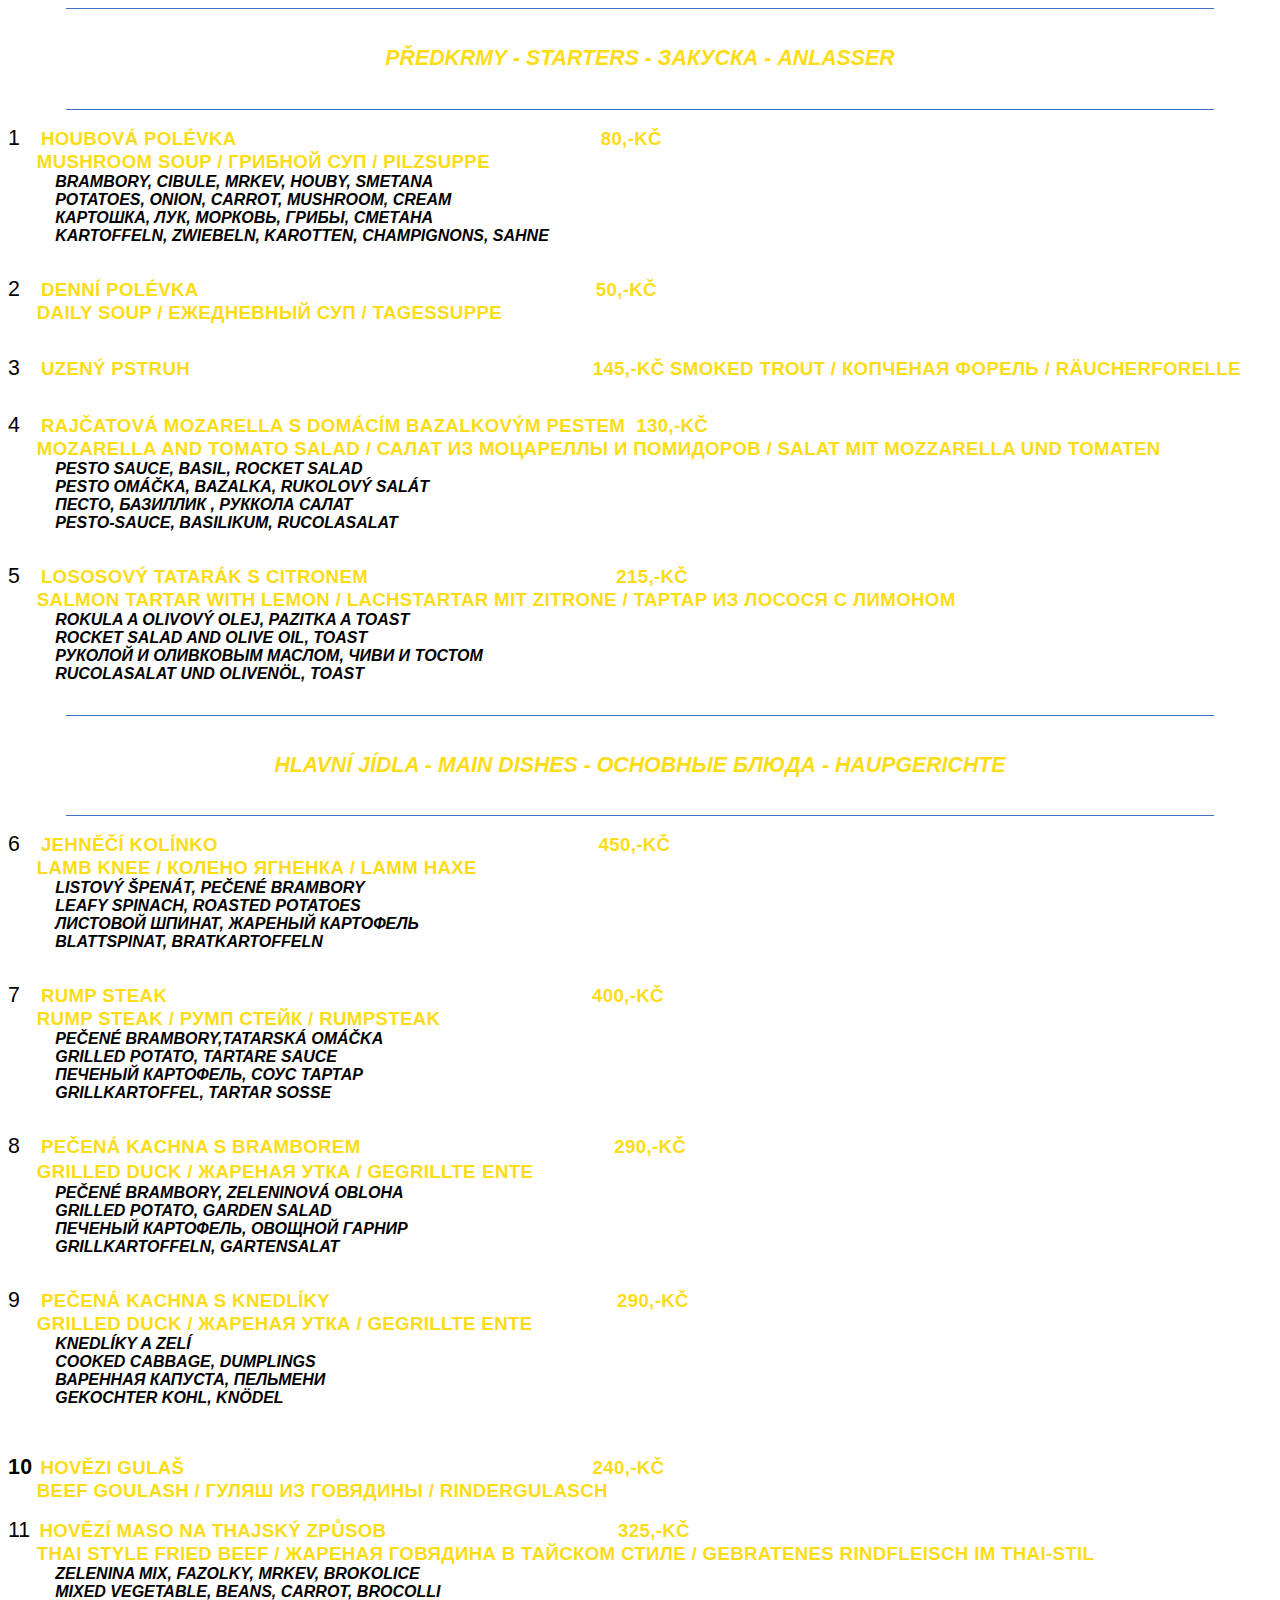
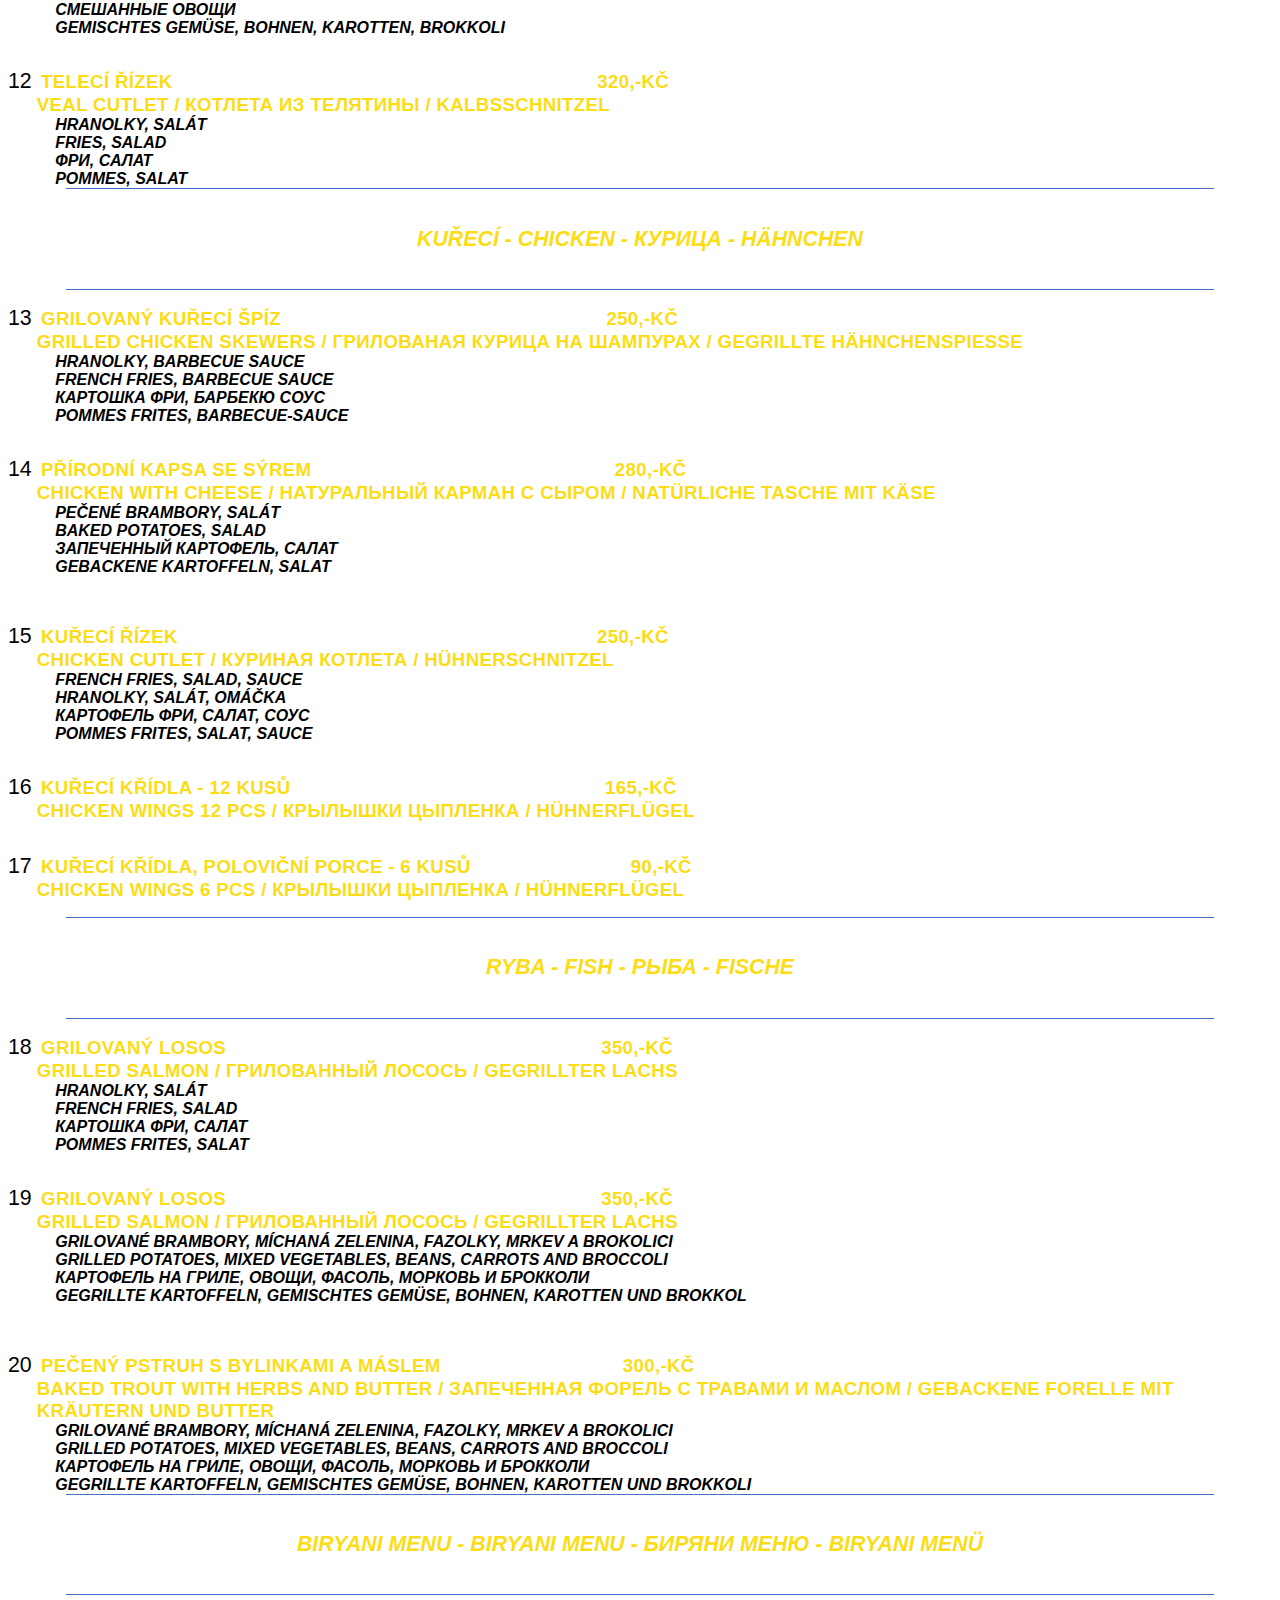
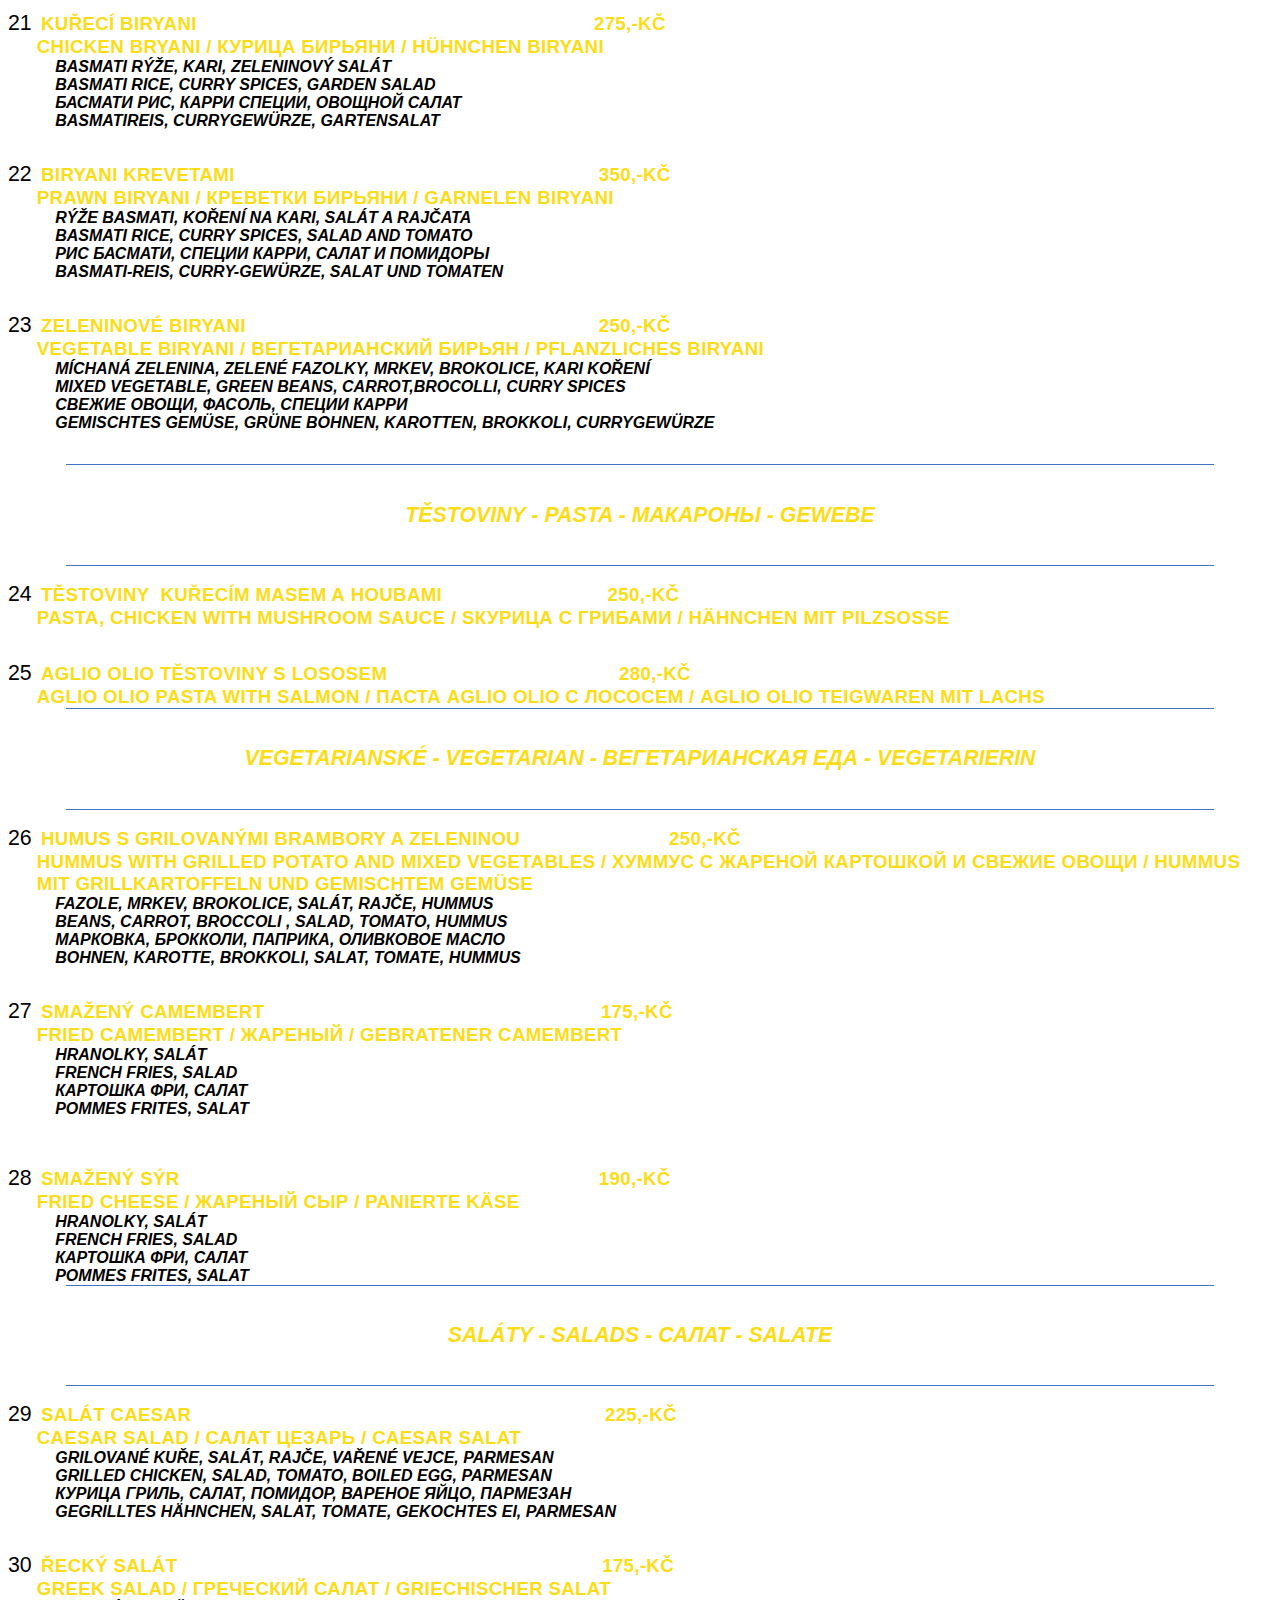
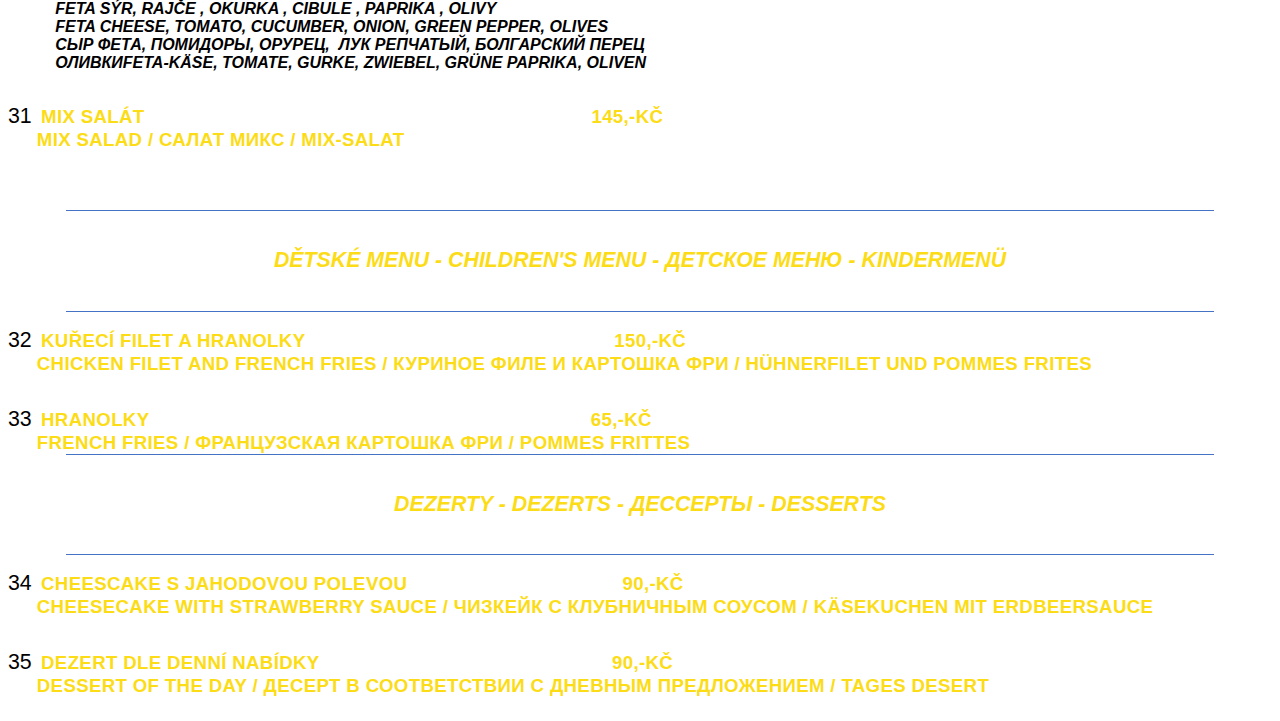
==== menu.htm @ 196ef887 "first version with template" ====
<html>

<head>
<meta http-equiv=Content-Type content="text/html; charset=windows-1250">
<meta name=Generator content="Microsoft Word 15 (filtered)">
<style>
<!--
 /* Font Definitions */
 @font-face
	{font-family:"Cambria Math";
	panose-1:2 4 5 3 5 4 6 3 2 4;}
@font-face
	{font-family:Calibri;
	panose-1:2 15 5 2 2 2 4 3 2 4;}
@font-face
	{font-family:"Calibri Light";
	panose-1:2 15 3 2 2 2 4 3 2 4;}
 /* Style Definitions */
 p.MsoNormal, li.MsoNormal, div.MsoNormal
	{margin-top:0cm;
	margin-right:0cm;
	margin-bottom:8.0pt;
	margin-left:0cm;
	text-autospace:ideograph-other;
	font-size:11.0pt;
	font-family:"Calibri",sans-serif;}
h1
	{margin-top:12.0pt;
	margin-right:0cm;
	margin-bottom:0cm;
	margin-left:21.6pt;
	text-indent:-21.6pt;
	page-break-after:avoid;
	text-autospace:ideograph-other;
	font-size:16.0pt;
	font-family:"Calibri Light",sans-serif;
	color:#2F5496;
	font-weight:normal;}
h2
	{margin-top:2.0pt;
	margin-right:0cm;
	margin-bottom:0cm;
	margin-left:28.8pt;
	text-indent:-28.8pt;
	page-break-after:avoid;
	text-autospace:ideograph-other;
	font-size:13.0pt;
	font-family:"Calibri Light",sans-serif;
	color:#2F5496;
	font-weight:normal;}
h3
	{margin-top:2.0pt;
	margin-right:0cm;
	margin-bottom:0cm;
	margin-left:36.0pt;
	text-indent:-36.0pt;
	page-break-after:avoid;
	text-autospace:ideograph-other;
	font-size:12.0pt;
	font-family:"Calibri Light",sans-serif;
	color:#1F3763;
	font-weight:normal;}
h4
	{margin-top:2.0pt;
	margin-right:0cm;
	margin-bottom:0cm;
	margin-left:43.2pt;
	text-indent:-43.2pt;
	page-break-after:avoid;
	text-autospace:ideograph-other;
	font-size:11.0pt;
	font-family:"Calibri Light",sans-serif;
	color:#2F5496;
	font-weight:normal;
	font-style:italic;}
h5
	{margin-top:2.0pt;
	margin-right:0cm;
	margin-bottom:0cm;
	margin-left:50.4pt;
	text-indent:-50.4pt;
	page-break-after:avoid;
	text-autospace:ideograph-other;
	font-size:11.0pt;
	font-family:"Calibri Light",sans-serif;
	color:#2F5496;
	font-weight:normal;}
h6
	{margin-top:2.0pt;
	margin-right:0cm;
	margin-bottom:0cm;
	margin-left:57.6pt;
	text-indent:-57.6pt;
	page-break-after:avoid;
	text-autospace:ideograph-other;
	font-size:11.0pt;
	font-family:"Calibri Light",sans-serif;
	color:#1F3763;
	font-weight:normal;}
p.MsoHeading7, li.MsoHeading7, div.MsoHeading7
	{margin-top:2.0pt;
	margin-right:0cm;
	margin-bottom:0cm;
	margin-left:64.8pt;
	text-indent:-64.8pt;
	page-break-after:avoid;
	text-autospace:ideograph-other;
	font-size:11.0pt;
	font-family:"Calibri Light",sans-serif;
	color:#1F3763;
	font-style:italic;}
p.MsoHeading8, li.MsoHeading8, div.MsoHeading8
	{margin-top:2.0pt;
	margin-right:0cm;
	margin-bottom:0cm;
	margin-left:72.0pt;
	text-indent:-72.0pt;
	page-break-after:avoid;
	text-autospace:ideograph-other;
	font-size:10.5pt;
	font-family:"Calibri Light",sans-serif;
	color:#272727;}
p.MsoHeading9, li.MsoHeading9, div.MsoHeading9
	{margin-top:2.0pt;
	margin-right:0cm;
	margin-bottom:0cm;
	margin-left:79.2pt;
	text-indent:-79.2pt;
	page-break-after:avoid;
	text-autospace:ideograph-other;
	font-size:10.5pt;
	font-family:"Calibri Light",sans-serif;
	color:#272727;
	font-style:italic;}
p.MsoFooter, li.MsoFooter, div.MsoFooter
	{margin:0cm;
	text-autospace:ideograph-other;
	font-size:11.0pt;
	font-family:"Calibri",sans-serif;}
a:link, span.MsoHyperlink
	{color:#0563C1;
	text-decoration:underline;}
p.MsoIntenseQuote, li.MsoIntenseQuote, div.MsoIntenseQuote
	{margin-top:18.0pt;
	margin-right:43.2pt;
	margin-bottom:18.0pt;
	margin-left:43.2pt;
	text-align:center;
	text-autospace:ideograph-other;
	border:none;
	padding:0cm;
	font-size:11.0pt;
	font-family:"Calibri",sans-serif;
	color:#4472C4;
	font-style:italic;}
span.MsoIntenseReference
	{font-variant:small-caps;
	color:#4472C4;
	letter-spacing:.25pt;
	font-weight:bold;}
p.test, li.test, div.test
	{mso-style-name:test;
	margin-top:18.0pt;
	margin-right:43.2pt;
	margin-bottom:18.0pt;
	margin-left:43.2pt;
	text-align:center;
	text-autospace:ideograph-other;
	border:none;
	padding:0cm;
	font-size:16.0pt;
	font-family:"Calibri",sans-serif;
	color:#FCDC17;
	font-weight:bold;
	font-style:italic;}
.MsoChpDefault
	{font-family:"Calibri",sans-serif;}
.MsoPapDefault
	{margin-bottom:8.0pt;
	text-autospace:ideograph-other;}
 /* Page Definitions */
 @page WordSection1
	{size:595.3pt 841.9pt;
	margin:70.9pt 70.9pt 70.9pt 70.9pt;}
div.WordSection1
	{page:WordSection1;}
 /* List Definitions */
 ol
	{margin-bottom:0cm;}
ul
	{margin-bottom:0cm;}
-->
</style>

</head>

<body lang=CS link="#0563C1" vlink="#954F72" style='word-wrap:break-word'>

<div class=WordSection1>

<div style='border-top:solid #4472C4 1.0pt;border-left:none;border-bottom:solid #4472C4 1.0pt;
border-right:none;padding:10.0pt 0cm 10.0pt 0cm;margin-left:43.2pt;margin-right:
43.2pt'>

<p class=test style='margin-top:18.0pt;margin-right:0cm;margin-bottom:18.0pt;
margin-left:0cm'>P�EDKRMY - STARTERS -
&#1047;&#1040;&#1050;&#1059;&#1057;&#1050;&#1040; - ANLASSER</p>

</div>

<h1><span style='color:windowtext'>1<span style='font:7.0pt "Times New Roman"'>&nbsp;&nbsp;&nbsp;&nbsp;&nbsp;&nbsp;&nbsp;&nbsp;
</span></span><span class=MsoIntenseReference><span style='font-size:14.0pt;
font-variant:normal !important;color:#FCDC17;text-transform:uppercase'>Houbov�
pol�vka����������������������������������������������������������������� 80,-K�<br>
Mushroom soup / &#1043;&#1088;&#1080;&#1073;&#1085;&#1086;&#1081;
&#1089;&#1091;&#1087; / Pilzsuppe</span></span></h1>

<p class=MsoNormal style='margin-bottom:0cm;text-indent:35.4pt'><b><i><span
style='font-size:12.0pt;text-transform:uppercase'>Brambory, cibule, mrkev,
houby, smetana</span></i></b></p>

<p class=MsoNormal style='margin-top:0cm;margin-right:0cm;margin-bottom:0cm;
margin-left:35.4pt'><b><i><span style='font-size:12.0pt;text-transform:uppercase'>Potatoes,
onion, carrot, mushroom, cream</span></i></b></p>

<p class=MsoNormal style='margin-top:0cm;margin-right:0cm;margin-bottom:0cm;
margin-left:35.4pt'><b><i><span style='font-size:12.0pt;text-transform:uppercase'>&#1050;&#1072;&#1088;&#1090;&#1086;&#1096;&#1082;&#1072;,
&#1083;&#1091;&#1082;, &#1084;&#1086;&#1088;&#1082;&#1086;&#1074;&#1100;,
&#1075;&#1088;&#1080;&#1073;&#1099;,
&#1089;&#1084;&#1077;&#1090;&#1072;&#1085;&#1072;</span></i></b></p>

<p class=MsoNormal style='margin-bottom:0cm;text-indent:35.4pt'><b><i><span
style='font-size:12.0pt;text-transform:uppercase'>KARTOFFELN, ZWIEBELN,
KAROTTEN, CHAMPIGNONS, SAHNE</span></i></b></p>

<p class=MsoNormal style='margin-bottom:0cm'>&nbsp;</p>

<h1><span style='color:windowtext'>2<span style='font:7.0pt "Times New Roman"'>&nbsp;&nbsp;&nbsp;&nbsp;&nbsp;&nbsp;&nbsp;&nbsp;
</span></span><span class=MsoIntenseReference><span style='font-size:14.0pt;
font-variant:normal !important;color:#FCDC17;text-transform:uppercase'>Denn�
pol�vka����������������������������������������������������������������������� 50,-K�<br>
Daily soup /
&#1045;&#1046;&#1045;&#1044;&#1053;&#1045;&#1042;&#1053;&#1067;&#1049;
&#1057;&#1059;&#1055; / Tagessuppe</span></span></h1>

<p class=MsoNormal style='margin-bottom:0cm'>&nbsp;</p>

<h1><span style='color:windowtext'>3<span style='font:7.0pt "Times New Roman"'>&nbsp;&nbsp;&nbsp;&nbsp;&nbsp;&nbsp;&nbsp;&nbsp;
</span></span><span class=MsoIntenseReference><span style='font-size:14.0pt;
font-variant:normal !important;color:#FCDC17;text-transform:uppercase'>Uzen�
pstruh������������������������������������������������������������������������ 145,-K�
smoked trout / &#1050;&#1054;&#1055;&#1063;&#1045;&#1053;&#1040;&#1071;
&#1060;&#1054;&#1056;&#1045;&#1051;&#1068; / R�UCHERFORELLE</span></span></h1>

<p class=MsoNormal style='margin-bottom:0cm'>&nbsp;</p>

<h1><span style='color:windowtext'>4<span style='font:7.0pt "Times New Roman"'>&nbsp;&nbsp;&nbsp;&nbsp;&nbsp;&nbsp;&nbsp;&nbsp;
</span></span><span class=MsoIntenseReference><span style='font-size:14.0pt;
font-variant:normal !important;color:#FCDC17;text-transform:uppercase'>RAJ�ATOV�
MOZARELLA S&nbsp;DOM�C�M BAZALKOV�M PESTEM� 130,-K�<br>
MOZARELLA AND TOMATO SALAD / &#1057;&#1040;&#1051;&#1040;&#1058; &#1048;&#1047;
&#1052;&#1054;&#1062;&#1040;&#1056;&#1045;&#1051;&#1051;&#1067; &#1048;
&#1055;&#1054;&#1052;&#1048;&#1044;&#1054;&#1056;&#1054;&#1042; / SALAT MIT
MOZZARELLA UND TOMATEN</span></span></h1>

<p class=MsoNormal style='margin-bottom:0cm;text-indent:35.4pt'><b><i><span
style='font-size:12.0pt;text-transform:uppercase'>pesto sauce, basil, rocket
salad</span></i></b></p>

<p class=MsoNormal style='margin-bottom:0cm;text-indent:35.4pt'><b><i><span
style='font-size:12.0pt;text-transform:uppercase'>pesto om��ka, bazalka,
rukolov� sal�t</span></i></b></p>

<p class=MsoNormal style='margin-bottom:0cm;text-indent:35.4pt'><b><i><span
style='font-size:12.0pt;text-transform:uppercase'>&#1055;&#1077;&#1089;&#1090;&#1086;,
&#1073;&#1072;&#1079;&#1080;&#1083;&#1083;&#1080;&#1082; ,
&#1088;&#1091;&#1082;&#1082;&#1086;&#1083;&#1072;
&#1089;&#1072;&#1083;&#1072;&#1090;</span></i></b></p>

<p class=MsoNormal style='margin-bottom:0cm;text-indent:35.4pt'><b><i><span
style='font-size:12.0pt;text-transform:uppercase'>Pesto-Sauce, Basilikum,
Rucolasalat</span></i></b></p>

<p class=MsoNormal style='margin-bottom:0cm'>&nbsp;</p>

<h1><span style='color:windowtext'>5<span style='font:7.0pt "Times New Roman"'>&nbsp;&nbsp;&nbsp;&nbsp;&nbsp;&nbsp;&nbsp;&nbsp;
</span></span><span class=MsoIntenseReference><span style='font-size:14.0pt;
font-variant:normal !important;color:#FCDC17;text-transform:uppercase'>LOSOSOV�
TATAR�K S&nbsp;CITRONEM�������������������������������������������� 215,-K�<br>
SALMON TARTAR WITH lemon / LACHSTARTAR MIT ZITRONE /
&#1058;&#1040;&#1056;&#1058;&#1040;&#1056; &#1048;&#1047;
&#1051;&#1054;&#1057;&#1054;&#1057;&#1071; &#1057;
&#1051;&#1048;&#1052;&#1054;&#1053;&#1054;&#1052;</span></span></h1>

<p class=MsoNormal style='margin-top:0cm;margin-right:0cm;margin-bottom:0cm;
margin-left:35.4pt'><b><i><span style='font-size:12.0pt;text-transform:uppercase'>rokula
A OLIVOV� OLEJ, pazitkA a toast</span></i></b></p>

<p class=MsoNormal style='margin-top:0cm;margin-right:0cm;margin-bottom:0cm;
margin-left:35.4pt'><b><i><span style='font-size:12.0pt;text-transform:uppercase'>rocket
salad and olive oil, TOAST</span></i></b></p>

<p class=MsoNormal style='margin-top:0cm;margin-right:0cm;margin-bottom:0cm;
margin-left:35.4pt'><b><i><span style='font-size:12.0pt;text-transform:uppercase'>&#1056;&#1059;&#1050;&#1054;&#1051;&#1054;&#1049;
&#1048; &#1054;&#1051;&#1048;&#1042;&#1050;&#1054;&#1042;&#1067;&#1052;
&#1052;&#1040;&#1057;&#1051;&#1054;&#1052;, &#1063;&#1048;&#1042;&#1048;
&#1048; &#1058;&#1054;&#1057;&#1058;&#1054;&#1052;</span></i></b></p>

<p class=MsoNormal style='margin-bottom:0cm;text-indent:35.4pt'><b><i><span
style='font-size:12.0pt;text-transform:uppercase'>Rucolasalat UND OLIVEN�L,
toast</span></i></b></p>

<p class=MsoNormal style='margin-bottom:0cm;page-break-before:always'>&nbsp;</p>

<p class=MsoNormal style='margin-bottom:0cm'>&nbsp;</p>

<div style='border-top:solid #4472C4 1.0pt;border-left:none;border-bottom:solid #4472C4 1.0pt;
border-right:none;padding:10.0pt 0cm 10.0pt 0cm;margin-left:43.2pt;margin-right:
43.2pt'>

<p class=test style='margin-top:18.0pt;margin-right:0cm;margin-bottom:18.0pt;
margin-left:0cm'><span style='text-transform:uppercase'>HLAVN� J�DLA - MAIN
DISHES - &#1054;&#1057;&#1053;&#1054;&#1042;&#1053;&#1067;&#1045;
&#1041;&#1051;&#1070;&#1044;&#1040; - HAUPGERICHTE</span></p>

</div>

<h1><span style='color:windowtext'>6<span style='font:7.0pt "Times New Roman"'>&nbsp;&nbsp;&nbsp;&nbsp;&nbsp;&nbsp;&nbsp;&nbsp;
</span></span><span class=MsoIntenseReference><span style='font-size:14.0pt;
font-variant:normal !important;color:#FCDC17;text-transform:uppercase'>Jehn���
kol�nkO�������������������������������������������������������������������� 450,-K�<br>
Lamb knee / &#1050;&#1086;&#1083;&#1077;&#1085;&#1086;
&#1103;&#1075;&#1085;&#1077;&#1085;&#1082;&#1072; / Lamm Haxe</span></span></h1>

<p class=MsoNormal style='margin-top:0cm;margin-right:0cm;margin-bottom:0cm;
margin-left:35.4pt'><b><i><span style='font-size:12.0pt;text-transform:uppercase'>Listov�
�pen�t, pe�en� brambory</span></i></b></p>

<p class=MsoNormal style='margin-top:0cm;margin-right:0cm;margin-bottom:0cm;
margin-left:35.4pt'><b><i><span style='font-size:12.0pt;text-transform:uppercase'>Leafy
spinach, roasted potatoes</span></i></b></p>

<p class=MsoNormal style='margin-top:0cm;margin-right:0cm;margin-bottom:0cm;
margin-left:35.4pt'><b><i><span style='font-size:12.0pt;text-transform:uppercase'>&#1051;&#1080;&#1089;&#1090;&#1086;&#1074;&#1086;&#1081;
&#1096;&#1087;&#1080;&#1085;&#1072;&#1090;,
&#1078;&#1072;&#1088;&#1077;&#1085;&#1099;&#1081;
&#1082;&#1072;&#1088;&#1090;&#1086;&#1092;&#1077;&#1083;&#1100;</span></i></b></p>

<p class=MsoNormal style='margin-top:0cm;margin-right:0cm;margin-bottom:0cm;
margin-left:35.4pt'><b><i><span style='font-size:12.0pt;text-transform:uppercase'>Blattspinat,
Bratkartoffeln</span></i></b></p>

<p class=MsoNormal style='margin-bottom:0cm'>&nbsp;</p>

<h1><span style='color:windowtext'>7<span style='font:7.0pt "Times New Roman"'>&nbsp;&nbsp;&nbsp;&nbsp;&nbsp;&nbsp;&nbsp;&nbsp;
</span></span><span class=MsoIntenseReference><span style='font-size:14.0pt;
font-variant:normal !important;color:#FCDC17;text-transform:uppercase'>RUMP
STEAK���������������������������������������������������������������������������� 400,-K�<br>
RUMP STEAK / &#1056;&#1059;&#1052;&#1055; &#1057;&#1058;&#1045;&#1049;&#1050; /
RUMPSTEAK</span></span></h1>

<p class=MsoNormal style='margin-top:0cm;margin-right:0cm;margin-bottom:0cm;
margin-left:35.4pt'><b><i><span style='font-size:12.0pt;text-transform:uppercase'>Pe�en�
brambory,tatarsk� om��ka</span></i></b></p>

<p class=MsoNormal style='margin-top:0cm;margin-right:0cm;margin-bottom:0cm;
margin-left:35.4pt'><b><i><span style='font-size:12.0pt;text-transform:uppercase'>Grilled
potato, tartare sauce</span></i></b></p>

<p class=MsoNormal style='margin-top:0cm;margin-right:0cm;margin-bottom:0cm;
margin-left:35.4pt'><b><i><span style='font-size:12.0pt;text-transform:uppercase'>&#1055;&#1045;&#1063;&#1045;&#1053;&#1067;&#1049;
&#1050;&#1040;&#1056;&#1058;&#1054;&#1060;&#1045;&#1051;&#1068;,
&#1057;&#1054;&#1059;&#1057; &#1058;&#1040;&#1056;&#1058;&#1040;&#1056;</span></i></b></p>

<p class=MsoNormal style='margin-top:0cm;margin-right:0cm;margin-bottom:0cm;
margin-left:35.4pt'><b><i><span style='font-size:12.0pt;text-transform:uppercase'>Grillkartoffel,
Tartar SOSSE</span></i></b></p>

<p class=MsoNormal style='margin-bottom:0cm'>&nbsp;</p>

<h1><a name="_Hlk111739887"><span style='color:windowtext'>8<span
style='font:7.0pt "Times New Roman"'>&nbsp;&nbsp;&nbsp;&nbsp;&nbsp;&nbsp;&nbsp;&nbsp;
</span></span><span class=MsoIntenseReference><span style='font-size:14.0pt;
font-variant:normal !important;color:#FCDC17;text-transform:uppercase'>PE�EN�
KACHNA</span></span></a><span class=MsoIntenseReference><span style='font-size:
14.0pt;font-variant:normal !important;color:#FCDC17;text-transform:uppercase'>
s BRAMBOREM��������������������������������������������� 290,-K�<br>
GRILLED DUCK / &#1046;&#1040;&#1056;&#1045;&#1053;&#1040;&#1071;
&#1059;&#1058;&#1050;&#1040; / GEGRILLTE</span></span><span
class=MsoIntenseReference><span style='color:#FCDC17;font-weight:normal'> </span></span><span
class=MsoIntenseReference><span style='font-size:14.0pt;font-variant:normal !important;
color:#FCDC17;text-transform:uppercase'>ENTE</span></span></h1>

<p class=MsoNormal style='margin-top:0cm;margin-right:0cm;margin-bottom:0cm;
margin-left:35.4pt'><b><i><span style='font-size:12.0pt;text-transform:uppercase'>Pe�en�
brambory, zeleninov� obloha</span></i></b></p>

<p class=MsoNormal style='margin-top:0cm;margin-right:0cm;margin-bottom:0cm;
margin-left:35.4pt'><b><i><span style='font-size:12.0pt;text-transform:uppercase'>Grilled
potato, garden salad</span></i></b></p>

<p class=MsoNormal style='margin-top:0cm;margin-right:0cm;margin-bottom:0cm;
margin-left:35.4pt'><b><i><span style='font-size:12.0pt;text-transform:uppercase'>&#1055;&#1045;&#1063;&#1045;&#1053;&#1067;&#1049;
&#1050;&#1040;&#1056;&#1058;&#1054;&#1060;&#1045;&#1051;&#1068;,
&#1054;&#1042;&#1054;&#1065;&#1053;&#1054;&#1049;
&#1043;&#1040;&#1056;&#1053;&#1048;&#1056;</span></i></b></p>

<p class=MsoNormal style='margin-top:0cm;margin-right:0cm;margin-bottom:0cm;
margin-left:35.4pt'><b><i><span style='font-size:12.0pt;text-transform:uppercase'>Grillkartoffeln,
Gartensalat</span></i></b></p>

<p class=MsoNormal style='margin-bottom:0cm'>&nbsp;</p>

<h1><span style='color:windowtext'>9<span style='font:7.0pt "Times New Roman"'>&nbsp;&nbsp;&nbsp;&nbsp;&nbsp;&nbsp;&nbsp;&nbsp;
</span></span><span class=MsoIntenseReference><span style='font-size:14.0pt;
font-variant:normal !important;color:#FCDC17;text-transform:uppercase'>PE�EN�
KACHNA s knedl�ky��������������������������������������������������� 290,-K�<br>
GRILLED DUCK / &#1046;&#1040;&#1056;&#1045;&#1053;&#1040;&#1071;
&#1059;&#1058;&#1050;&#1040; / GEGRILLTE ENTE</span></span></h1>

<p class=MsoNormal style='margin-top:0cm;margin-right:0cm;margin-bottom:0cm;
margin-left:35.4pt'><b><i><span style='font-size:12.0pt;text-transform:uppercase'>knedl�ky
a zel�</span></i></b></p>

<p class=MsoNormal style='margin-top:0cm;margin-right:0cm;margin-bottom:0cm;
margin-left:35.4pt'><b><i><span style='font-size:12.0pt;text-transform:uppercase'>COOKED
CABBAGE, DUMPLINGS</span></i></b></p>

<p class=MsoNormal style='margin-top:0cm;margin-right:0cm;margin-bottom:0cm;
margin-left:35.4pt'><b><i><span style='font-size:12.0pt;text-transform:uppercase'>&#1042;&#1040;&#1056;&#1045;&#1053;&#1053;&#1040;&#1071;
&#1050;&#1040;&#1055;&#1059;&#1057;&#1058;&#1040;,
&#1055;&#1045;&#1051;&#1068;&#1052;&#1045;&#1053;&#1048;</span></i></b></p>

<p class=MsoNormal style='margin-top:0cm;margin-right:0cm;margin-bottom:0cm;
margin-left:35.4pt'><b><i><span style='font-size:12.0pt;text-transform:uppercase'>GEKOCHTER
KOHL, KN�DEl</span></i></b></p>

<p class=MsoNormal style='margin-bottom:0cm;page-break-before:always'>&nbsp;</p>

<p class=MsoNormal style='margin-bottom:0cm'>&nbsp;</p>

<h1><span class=MsoIntenseReference><span style='color:windowtext;text-transform:
uppercase'>10<span style='font:7.0pt "Times New Roman"'>&nbsp;&nbsp; </span></span></span><span
class=MsoIntenseReference><span style='font-size:14.0pt;font-variant:normal !important;
color:#FCDC17;text-transform:uppercase'>hOV�ZI GULA�������������������������������������������������������������������������� 240,-K�<br>
BEEF GOULASH / &#1043;&#1059;&#1051;&#1071;&#1064; &#1048;&#1047;
&#1043;&#1054;&#1042;&#1071;&#1044;&#1048;&#1053;&#1067; / RINDERGULASCH</span></span></h1>

<h1><span style='color:windowtext'>11<span style='font:7.0pt "Times New Roman"'>&nbsp;&nbsp;&nbsp;
</span></span><span class=MsoIntenseReference><span style='font-size:14.0pt;
font-variant:normal !important;color:#FCDC17;text-transform:uppercase'>HOV�Z�
MASO NA THAJSK� ZP�SOB����������������������������������������� 325,-K�<br>
THAI STYLE FRIED BEEF / &#1046;&#1040;&#1056;&#1045;&#1053;&#1040;&#1071;
&#1043;&#1054;&#1042;&#1071;&#1044;&#1048;&#1053;&#1040; &#1042;
&#1058;&#1040;&#1049;&#1057;&#1050;&#1054;&#1052;
&#1057;&#1058;&#1048;&#1051;&#1045; / GEBRATENES RINDFLEISCH IM THAI-STIL</span></span></h1>

<p class=MsoNormal style='margin-top:0cm;margin-right:0cm;margin-bottom:0cm;
margin-left:35.4pt'><b><i><span style='font-size:12.0pt;text-transform:uppercase'>Zelenina
mix, fazolky, mrkev, brokolice</span></i></b></p>

<p class=MsoNormal style='margin-top:0cm;margin-right:0cm;margin-bottom:0cm;
margin-left:35.4pt'><b><i><span style='font-size:12.0pt;text-transform:uppercase'>Mixed
vegetable, beans, carrot, brocolli</span></i></b></p>

<p class=MsoNormal style='margin-top:0cm;margin-right:0cm;margin-bottom:0cm;
margin-left:35.4pt'><b><i><span style='font-size:12.0pt;text-transform:uppercase'>&#1057;&#1084;&#1077;&#1096;&#1072;&#1085;&#1085;&#1099;&#1077;
&#1086;&#1074;&#1086;&#1097;&#1080;</span></i></b></p>

<p class=MsoNormal style='margin-top:0cm;margin-right:0cm;margin-bottom:0cm;
margin-left:35.4pt'><b><i><span style='font-size:12.0pt;text-transform:uppercase'>Gemischtes
Gem�se, Bohnen, Karotten, Brokkoli</span></i></b></p>

<p class=MsoNormal style='margin-bottom:0cm'>&nbsp;</p>

<h1><span style='color:windowtext'>12<span style='font:7.0pt "Times New Roman"'>&nbsp;&nbsp;&nbsp;
</span></span><span class=MsoIntenseReference><span style='font-size:14.0pt;
font-variant:normal !important;color:#FCDC17;text-transform:uppercase'>telec�
��zek���������������������������������������������������������������������������� 320,-K�<br>
VEAL CUTLET / &#1050;&#1054;&#1058;&#1051;&#1045;&#1058;&#1040; &#1048;&#1047;
&#1058;&#1045;&#1051;&#1071;&#1058;&#1048;&#1053;&#1067; / KALBSSCHNITZEL</span></span></h1>

<p class=MsoNormal style='margin-top:0cm;margin-right:0cm;margin-bottom:0cm;
margin-left:35.4pt'><b><i><span style='font-size:12.0pt;text-transform:uppercase'>Hranolky,
sal�t</span></i></b></p>

<p class=MsoNormal style='margin-top:0cm;margin-right:0cm;margin-bottom:0cm;
margin-left:35.4pt'><b><i><span style='font-size:12.0pt;text-transform:uppercase'>FRIES,
SALAD</span></i></b></p>

<p class=MsoNormal style='margin-top:0cm;margin-right:0cm;margin-bottom:0cm;
margin-left:35.4pt'><b><i><span style='font-size:12.0pt;text-transform:uppercase'>&#1060;&#1056;&#1048;,
&#1057;&#1040;&#1051;&#1040;&#1058;</span></i></b></p>

<p class=MsoNormal style='margin-top:0cm;margin-right:0cm;margin-bottom:0cm;
margin-left:35.4pt'><b><i><span style='font-size:12.0pt;text-transform:uppercase'>POMMES,
SALAT</span></i></b></p>

<div style='border-top:solid #4472C4 1.0pt;border-left:none;border-bottom:solid #4472C4 1.0pt;
border-right:none;padding:10.0pt 0cm 10.0pt 0cm;margin-left:43.2pt;margin-right:
43.2pt'>

<p class=test style='margin-top:18.0pt;margin-right:0cm;margin-bottom:18.0pt;
margin-left:0cm'>KU�EC� - CHICKEN - &#1050;&#1059;&#1056;&#1048;&#1062;&#1040;
- H�HNCHEN</p>

</div>

<h1><a name="_Hlk111738112"><span style='color:windowtext'>13<span
style='font:7.0pt "Times New Roman"'>&nbsp;&nbsp;&nbsp; </span></span><span
class=MsoIntenseReference><span style='font-size:14.0pt;font-variant:normal !important;
color:#FCDC17;text-transform:uppercase'>GRILOVAN� KU�EC� �P�Z���������������������������������������������������������� 250,-K�<br>
GRILLED CHICKEN SKEWERS /
&#1043;&#1056;&#1048;&#1051;&#1054;&#1042;&#1040;&#1053;&#1040;&#1071;
&#1050;&#1059;&#1056;&#1048;&#1062;&#1040; &#1053;&#1040;
&#1064;&#1040;&#1052;&#1055;&#1059;&#1056;&#1040;&#1061; / GEGRILLTE
H�HNCHENSPIE�E</span></span></a></h1>

<p class=MsoNormal style='margin-top:0cm;margin-right:0cm;margin-bottom:0cm;
margin-left:35.4pt'><b><i><span style='font-size:12.0pt;text-transform:uppercase'>Hranolky,
barbecue sauce</span></i></b></p>

<p class=MsoNormal style='margin-top:0cm;margin-right:0cm;margin-bottom:0cm;
margin-left:35.4pt'><b><i><span style='font-size:12.0pt;text-transform:uppercase'>French
fries, barbecue sauce</span></i></b></p>

<p class=MsoNormal style='margin-top:0cm;margin-right:0cm;margin-bottom:0cm;
margin-left:35.4pt'><b><i><span style='font-size:12.0pt;text-transform:uppercase'>&#1050;&#1072;&#1088;&#1090;&#1086;&#1096;&#1082;&#1072;
&#1092;&#1088;&#1080;, &#1073;&#1072;&#1088;&#1073;&#1077;&#1082;&#1102;
&#1089;&#1086;&#1091;&#1089;</span></i></b></p>

<p class=MsoNormal style='margin-top:0cm;margin-right:0cm;margin-bottom:0cm;
margin-left:35.4pt'><b><i><span style='font-size:12.0pt;text-transform:uppercase'>Pommes
Frites, Barbecue-Sauce</span></i></b></p>

<p class=MsoNormal style='margin-bottom:0cm'>&nbsp;</p>

<h1><span style='color:windowtext'>14<span style='font:7.0pt "Times New Roman"'>&nbsp;&nbsp;&nbsp;
</span></span><span class=MsoIntenseReference><span style='font-size:14.0pt;
font-variant:normal !important;color:#FCDC17;text-transform:uppercase'>P��rodn�
kapsa se s�rem������������������������������������������������������ 280,-K�<br>
chicken with cheese /
&#1053;&#1040;&#1058;&#1059;&#1056;&#1040;&#1051;&#1068;&#1053;&#1067;&#1049;
&#1050;&#1040;&#1056;&#1052;&#1040;&#1053; &#1057;
&#1057;&#1067;&#1056;&#1054;&#1052; / NAT�RLICHE TASCHE MIT K�SE</span></span></h1>

<p class=MsoNormal style='margin-top:0cm;margin-right:0cm;margin-bottom:0cm;
margin-left:35.4pt'><b><i><span style='font-size:12.0pt;text-transform:uppercase'>Pe�en�
brambory, sal�t</span></i></b></p>

<p class=MsoNormal style='margin-top:0cm;margin-right:0cm;margin-bottom:0cm;
margin-left:35.4pt'><b><i><span style='font-size:12.0pt;text-transform:uppercase'>BAKED
POTATOES, SALAD</span></i></b></p>

<p class=MsoNormal style='margin-top:0cm;margin-right:0cm;margin-bottom:0cm;
margin-left:35.4pt'><b><i><span style='font-size:12.0pt;text-transform:uppercase'>&#1047;&#1040;&#1055;&#1045;&#1063;&#1045;&#1053;&#1053;&#1067;&#1049;
&#1050;&#1040;&#1056;&#1058;&#1054;&#1060;&#1045;&#1051;&#1068;,
&#1057;&#1040;&#1051;&#1040;&#1058;</span></i></b></p>

<p class=MsoNormal style='margin-top:0cm;margin-right:0cm;margin-bottom:0cm;
margin-left:35.4pt'><b><i><span style='font-size:12.0pt;text-transform:uppercase'>GEBACKENE
KARTOFFELN, SALAT</span></i></b></p>

<p class=MsoNormal style='margin-bottom:0cm;page-break-before:always'>&nbsp;</p>

<p class=MsoNormal style='margin-bottom:0cm'>&nbsp;</p>

<h1><a name="_Hlk111738210"><span style='color:windowtext'>15<span
style='font:7.0pt "Times New Roman"'>&nbsp;&nbsp;&nbsp; </span></span><span
class=MsoIntenseReference><span style='font-size:14.0pt;font-variant:normal !important;
color:#FCDC17;text-transform:uppercase'>Ku�ec� ��zek��������������������������������������������������������������������������� 250,-K�<br>
Chicken cutlet / &#1050;&#1091;&#1088;&#1080;&#1085;&#1072;&#1103;
&#1082;&#1086;&#1090;&#1083;&#1077;&#1090;&#1072; / H�hnerschnitzel</span></span></a></h1>

<p class=MsoNormal style='margin-top:0cm;margin-right:0cm;margin-bottom:0cm;
margin-left:35.4pt'><b><i><span style='font-size:12.0pt;text-transform:uppercase'>FRENCH
FRIES, SALAD, SAUCE</span></i></b></p>

<p class=MsoNormal style='margin-top:0cm;margin-right:0cm;margin-bottom:0cm;
margin-left:35.4pt'><b><i><span style='font-size:12.0pt;text-transform:uppercase'>HRANOLKY,
SAL�T, OM��KA</span></i></b></p>

<p class=MsoNormal style='margin-top:0cm;margin-right:0cm;margin-bottom:0cm;
margin-left:35.4pt'><b><i><span style='font-size:12.0pt;text-transform:uppercase'>&#1050;&#1040;&#1056;&#1058;&#1054;&#1060;&#1045;&#1051;&#1068;
&#1060;&#1056;&#1048;, &#1057;&#1040;&#1051;&#1040;&#1058;,
&#1057;&#1054;&#1059;&#1057;</span></i></b></p>

<p class=MsoNormal style='margin-top:0cm;margin-right:0cm;margin-bottom:0cm;
margin-left:35.4pt'><b><i><span style='font-size:12.0pt;text-transform:uppercase'>POMMES
FRITES, SALAT, SAUCE</span></i></b></p>

<p class=MsoNormal style='margin-bottom:0cm'>&nbsp;</p>

<h1><span style='color:windowtext'>16<span style='font:7.0pt "Times New Roman"'>&nbsp;&nbsp;&nbsp;
</span></span><span class=MsoIntenseReference><span style='font-size:14.0pt;
font-variant:normal !important;color:#FCDC17;text-transform:uppercase'>KU�EC�
K��DLA - 12 kus����������������������������� ��������������������������� 165,-K�<br>
chicken wings 12 PCS / &#1050;&#1056;&#1067;&#1051;&#1067;&#1064;&#1050;&#1048;
&#1062;&#1067;&#1055;&#1051;&#1045;&#1053;&#1050;&#1040; / H�HNERFL�GEL</span></span></h1>

<p class=MsoNormal>&nbsp;</p>

<h1><span style='color:windowtext'>17<span style='font:7.0pt "Times New Roman"'>&nbsp;&nbsp;&nbsp;
</span></span><span class=MsoIntenseReference><span style='font-size:14.0pt;
font-variant:normal !important;color:#FCDC17;text-transform:uppercase'>KU�EC�
K��DLA, POLOVI�N� PORCE - 6 kus����������������������������� 90,-K�<br>
chicken wings 6 PCS / &#1050;&#1056;&#1067;&#1051;&#1067;&#1064;&#1050;&#1048;
&#1062;&#1067;&#1055;&#1051;&#1045;&#1053;&#1050;&#1040; / H�HNERFL�GEL</span></span></h1>

<p class=MsoNormal style='margin-bottom:0cm'>&nbsp;</p>

<div style='border-top:solid #4472C4 1.0pt;border-left:none;border-bottom:solid #4472C4 1.0pt;
border-right:none;padding:10.0pt 0cm 10.0pt 0cm;margin-left:43.2pt;margin-right:
43.2pt'>

<p class=test style='margin-top:18.0pt;margin-right:0cm;margin-bottom:18.0pt;
margin-left:0cm'>RYBA - FISH - &#1056;&#1067;&#1041;&#1040; - FISCHE</p>

</div>

<h1><span style='color:windowtext'>18<span style='font:7.0pt "Times New Roman"'>&nbsp;&nbsp;&nbsp;
</span></span><span class=MsoIntenseReference><span style='font-size:14.0pt;
font-variant:normal !important;color:#FCDC17;text-transform:uppercase'>GRILOVAN�
LOSOS������������������������������������������������������������������� 350,-K�<br>
GRILLED SALMON / &#1043;&#1056;&#1048;&#1051;&#1054;&#1042;&#1040;&#1053;&#1053;&#1067;&#1049;
&#1051;&#1054;&#1057;&#1054;&#1057;&#1068; / GEGRILLTER LACHS</span></span></h1>

<p class=MsoNormal style='margin-top:0cm;margin-right:0cm;margin-bottom:0cm;
margin-left:35.4pt'><b><i><span style='font-size:12.0pt;text-transform:uppercase'>Hranolky,
sal�t</span></i></b></p>

<p class=MsoNormal style='margin-top:0cm;margin-right:0cm;margin-bottom:0cm;
margin-left:35.4pt'><b><i><span style='font-size:12.0pt;text-transform:uppercase'>French
fries, salad</span></i></b></p>

<p class=MsoNormal style='margin-top:0cm;margin-right:0cm;margin-bottom:0cm;
margin-left:35.4pt'><b><i><span style='font-size:12.0pt;text-transform:uppercase'>&#1050;&#1072;&#1088;&#1090;&#1086;&#1096;&#1082;&#1072;
&#1092;&#1088;&#1080;, &#1057;&#1040;&#1051;&#1040;&#1058;</span></i></b></p>

<p class=MsoNormal style='margin-top:0cm;margin-right:0cm;margin-bottom:0cm;
margin-left:35.4pt'><b><i><span style='font-size:12.0pt;text-transform:uppercase'>Pommes
Frites, SALAT</span></i></b></p>

<p class=MsoNormal style='margin-bottom:0cm'>&nbsp;</p>

<h1><span style='color:windowtext'>19<span style='font:7.0pt "Times New Roman"'>&nbsp;&nbsp;&nbsp;
</span></span><span class=MsoIntenseReference><span style='font-size:14.0pt;
font-variant:normal !important;color:#FCDC17;text-transform:uppercase'>GRILOVAN�
LOSOS������������������������������������������������������������������� 350,-K�<br>
GRILLED SALMON /
&#1043;&#1056;&#1048;&#1051;&#1054;&#1042;&#1040;&#1053;&#1053;&#1067;&#1049;
&#1051;&#1054;&#1057;&#1054;&#1057;&#1068; / GEGRILLTER LACHS</span></span></h1>

<p class=MsoNormal style='margin-top:0cm;margin-right:0cm;margin-bottom:0cm;
margin-left:35.4pt'><a name="_Hlk112165189"><b><i><span style='font-size:12.0pt;
text-transform:uppercase'>GRILOVAN� BRAMBORY, m�chan� zelenina, fazolky, mrkev
A BROKOLICI</span></i></b></a></p>

<p class=MsoNormal style='margin-top:0cm;margin-right:0cm;margin-bottom:0cm;
margin-left:35.4pt'><b><i><span style='font-size:12.0pt;text-transform:uppercase'>grilled
POTATOES, MIXED VEGETABLES, BEANS, CARROTS AND BROCCOLI</span></i></b></p>

<p class=MsoNormal style='margin-top:0cm;margin-right:0cm;margin-bottom:0cm;
margin-left:35.4pt'><b><i><span style='font-size:12.0pt;text-transform:uppercase'>&#1050;&#1040;&#1056;&#1058;&#1054;&#1060;&#1045;&#1051;&#1068;
&#1053;&#1040; &#1043;&#1056;&#1048;&#1051;&#1045;,
&#1054;&#1042;&#1054;&#1065;&#1048;,
&#1060;&#1040;&#1057;&#1054;&#1051;&#1068;,
&#1052;&#1054;&#1056;&#1050;&#1054;&#1042;&#1068; &#1048;
&#1041;&#1056;&#1054;&#1050;&#1050;&#1054;&#1051;&#1048;</span></i></b></p>

<p class=MsoNormal style='margin-top:0cm;margin-right:0cm;margin-bottom:0cm;
margin-left:35.4pt'><b><i><span style='font-size:12.0pt;text-transform:uppercase'>GEGRILLTE
KARTOFFELN, GEMISCHTES GEM�SE, BOHNEN, KAROTTEN UND BROKKOL</span></i></b></p>

<p class=MsoNormal style='margin-bottom:0cm;page-break-before:always'>&nbsp;</p>

<p class=MsoNormal style='margin-bottom:0cm'>&nbsp;</p>

<h1><span style='color:windowtext'>20<span style='font:7.0pt "Times New Roman"'>&nbsp;&nbsp;&nbsp;
</span></span><span class=MsoIntenseReference><span style='font-size:14.0pt;
font-variant:normal !important;color:#FCDC17;text-transform:uppercase'>PE�EN�
Pstruh S BYLINKAMI A M�SLEM�������������������������������� 300,-K�<br>
BAKED TROUT WITH HERBS AND BUTTER /
&#1047;&#1040;&#1055;&#1045;&#1063;&#1045;&#1053;&#1053;&#1040;&#1071;
&#1060;&#1054;&#1056;&#1045;&#1051;&#1068; &#1057;
&#1058;&#1056;&#1040;&#1042;&#1040;&#1052;&#1048; &#1048;
&#1052;&#1040;&#1057;&#1051;&#1054;&#1052; / GEBACKENE FORELLE MIT KR�UTERN UND
BUTTER</span></span></h1>

<p class=MsoNormal style='margin-top:0cm;margin-right:0cm;margin-bottom:0cm;
margin-left:35.4pt'><b><i><span style='font-size:12.0pt;text-transform:uppercase'>GRILOVAN�
BRAMBORY, m�chan� zelenina, fazolky, mrkev A BROKOLICI</span></i></b></p>

<p class=MsoNormal style='margin-top:0cm;margin-right:0cm;margin-bottom:0cm;
margin-left:35.4pt'><b><i><span style='font-size:12.0pt;text-transform:uppercase'>grilled
POTATOES, MIXED VEGETABLES, BEANS, CARROTS AND BROCCOLI</span></i></b></p>

<p class=MsoNormal style='margin-top:0cm;margin-right:0cm;margin-bottom:0cm;
margin-left:35.4pt'><b><i><span style='font-size:12.0pt;text-transform:uppercase'>&#1050;&#1040;&#1056;&#1058;&#1054;&#1060;&#1045;&#1051;&#1068;
&#1053;&#1040; &#1043;&#1056;&#1048;&#1051;&#1045;, &#1054;&#1042;&#1054;&#1065;&#1048;,
&#1060;&#1040;&#1057;&#1054;&#1051;&#1068;,
&#1052;&#1054;&#1056;&#1050;&#1054;&#1042;&#1068; &#1048;
&#1041;&#1056;&#1054;&#1050;&#1050;&#1054;&#1051;&#1048;</span></i></b></p>

<p class=MsoNormal style='margin-top:0cm;margin-right:0cm;margin-bottom:0cm;
margin-left:35.4pt'><b><i><span style='font-size:12.0pt;text-transform:uppercase'>GEGRILLTE
KARTOFFELN, GEMISCHTES GEM�SE, BOHNEN, KAROTTEN UND BROKKOLI</span></i></b></p>

<div style='border-top:solid #4472C4 1.0pt;border-left:none;border-bottom:solid #4472C4 1.0pt;
border-right:none;padding:10.0pt 0cm 10.0pt 0cm;margin-left:43.2pt;margin-right:
43.2pt'>

<p class=test style='margin-top:18.0pt;margin-right:0cm;margin-bottom:18.0pt;
margin-left:0cm'>BIRYANI MENU - BIRYANI MENU -
&#1041;&#1048;&#1056;&#1071;&#1053;&#1048; &#1052;&#1045;&#1053;&#1070; -
BIRYANI MEN�</p>

</div>

<h1><span style='color:windowtext'>21<span style='font:7.0pt "Times New Roman"'>&nbsp;&nbsp;&nbsp;
</span></span><span class=MsoIntenseReference><span style='font-size:14.0pt;
font-variant:normal !important;color:#FCDC17;text-transform:uppercase'>KU�EC�
BIRYANI����������������������������������������������������������������������� 275,-K�<br>
CHICKEN BRYANI / &#1050;&#1059;&#1056;&#1048;&#1062;&#1040;
&#1041;&#1048;&#1056;&#1068;&#1071;&#1053;&#1048; / H�HNCHEN BIRYANI</span></span></h1>

<p class=MsoNormal style='margin-top:0cm;margin-right:0cm;margin-bottom:0cm;
margin-left:35.4pt'><b><i><span style='font-size:12.0pt;text-transform:uppercase'>Basmati
r��e, kari, zeleninov� sal�t</span></i></b></p>

<p class=MsoNormal style='margin-top:0cm;margin-right:0cm;margin-bottom:0cm;
margin-left:35.4pt'><b><i><span style='font-size:12.0pt;text-transform:uppercase'>Basmati
rice, curry spices, garden salad</span></i></b></p>

<p class=MsoNormal style='margin-top:0cm;margin-right:0cm;margin-bottom:0cm;
margin-left:35.4pt'><b><i><span style='font-size:12.0pt;text-transform:uppercase'>&#1041;&#1072;&#1089;&#1084;&#1072;&#1090;&#1080;
&#1088;&#1080;&#1089;, &#1082;&#1072;&#1088;&#1088;&#1080;
&#1089;&#1087;&#1077;&#1094;&#1080;&#1080;,
&#1086;&#1074;&#1086;&#1097;&#1085;&#1086;&#1081;
&#1089;&#1072;&#1083;&#1072;&#1090;</span></i></b></p>

<p class=MsoNormal style='margin-top:0cm;margin-right:0cm;margin-bottom:0cm;
margin-left:35.4pt'><b><i><span style='font-size:12.0pt;text-transform:uppercase'>Basmatireis,
Currygew�rze, Gartensalat</span></i></b></p>

<p class=MsoNormal style='margin-bottom:0cm'>&nbsp;</p>

<h1><span style='color:windowtext'>22<span style='font:7.0pt "Times New Roman"'>&nbsp;&nbsp;&nbsp;
</span></span><span class=MsoIntenseReference><span style='font-size:14.0pt;
font-variant:normal !important;color:#FCDC17;text-transform:uppercase'>biryani&nbsp;KREVETAMI����������������������������������������������������������������� 350,-K�<br>
PRAWN biryani / &#1050;&#1056;&#1045;&#1042;&#1045;&#1058;&#1050;&#1048;
&#1041;&#1048;&#1056;&#1068;&#1071;&#1053;&#1048; / GARNELEN biryani</span></span></h1>

<p class=MsoNormal style='margin-top:0cm;margin-right:0cm;margin-bottom:0cm;
margin-left:35.4pt'><b><i><span style='font-size:12.0pt;text-transform:uppercase'>RݎE
BASMATI, KO�EN� NA KARI, SAL�T A RAJ�ATA</span></i></b></p>

<p class=MsoNormal style='margin-top:0cm;margin-right:0cm;margin-bottom:0cm;
margin-left:35.4pt'><b><i><span style='font-size:12.0pt;text-transform:uppercase'>BASMATI
RICE, CURRY SPICES, SALAD AND TOMATO</span></i></b></p>

<p class=MsoNormal style='margin-top:0cm;margin-right:0cm;margin-bottom:0cm;
margin-left:35.4pt'><b><i><span style='font-size:12.0pt;text-transform:uppercase'>&#1056;&#1048;&#1057;
&#1041;&#1040;&#1057;&#1052;&#1040;&#1058;&#1048;,
&#1057;&#1055;&#1045;&#1062;&#1048;&#1048; &#1050;&#1040;&#1056;&#1056;&#1048;,
&#1057;&#1040;&#1051;&#1040;&#1058; &#1048;
&#1055;&#1054;&#1052;&#1048;&#1044;&#1054;&#1056;&#1067;</span></i></b></p>

<p class=MsoNormal style='margin-top:0cm;margin-right:0cm;margin-bottom:0cm;
margin-left:35.4pt'><b><i><span style='font-size:12.0pt;text-transform:uppercase'>BASMATI-REIS,
CURRY-GEW�RZE, SALAT UND TOMATEN</span></i></b></p>

<p class=MsoNormal style='margin-bottom:0cm'>&nbsp;</p>

<h1><span style='color:windowtext'>23<span style='font:7.0pt "Times New Roman"'>&nbsp;&nbsp;&nbsp;
</span></span><span class=MsoIntenseReference><span style='font-size:14.0pt;
font-variant:normal !important;color:#FCDC17;text-transform:uppercase'>ZELENINOV�
BIRYANI��������������������������������������������������������������� 250,-K�<br>
VEGETABLE BIRYANI /
&#1042;&#1045;&#1043;&#1045;&#1058;&#1040;&#1056;&#1048;&#1040;&#1053;&#1057;&#1050;&#1048;&#1049;
&#1041;&#1048;&#1056;&#1068;&#1071;&#1053; / PFLANZLICHES BIRYANI</span></span></h1>

<p class=MsoNormal style='margin-top:0cm;margin-right:0cm;margin-bottom:0cm;
margin-left:35.4pt'><b><i><span style='font-size:12.0pt;text-transform:uppercase'>M�chan�
zelenina, zelen� fazolky, mrkev, brokolice, kari ko�en�</span></i></b></p>

<p class=MsoNormal style='margin-top:0cm;margin-right:0cm;margin-bottom:0cm;
margin-left:35.4pt'><b><i><span style='font-size:12.0pt;text-transform:uppercase'>Mixed
vegetable, green beans, carrot,brocolli, curry spices</span></i></b></p>

<p class=MsoNormal style='margin-top:0cm;margin-right:0cm;margin-bottom:0cm;
margin-left:35.4pt'><b><i><span style='font-size:12.0pt;text-transform:uppercase'>&#1057;&#1074;&#1077;&#1078;&#1080;&#1077;
&#1086;&#1074;&#1086;&#1097;&#1080;,
&#1092;&#1072;&#1089;&#1086;&#1083;&#1100;,
&#1089;&#1087;&#1077;&#1094;&#1080;&#1080; &#1082;&#1072;&#1088;&#1088;&#1080;</span></i></b></p>

<p class=MsoNormal style='margin-top:0cm;margin-right:0cm;margin-bottom:0cm;
margin-left:35.4pt'><b><i><span style='font-size:12.0pt;text-transform:uppercase'>Gemischtes
Gem�se, gr�ne Bohnen, Karotten, Brokkoli, Currygew�rze</span></i></b></p>

<p class=MsoNormal style='margin-bottom:0cm;page-break-before:always'>&nbsp;</p>

<p class=MsoNormal style='margin-bottom:0cm'>&nbsp;</p>

<div style='border-top:solid #4472C4 1.0pt;border-left:none;border-bottom:solid #4472C4 1.0pt;
border-right:none;padding:10.0pt 0cm 10.0pt 0cm;margin-left:43.2pt;margin-right:
43.2pt'>

<p class=test style='margin-top:18.0pt;margin-right:0cm;margin-bottom:18.0pt;
margin-left:0cm'>T�STOVINY - PASTA -
&#1052;&#1040;&#1050;&#1040;&#1056;&#1054;&#1053;&#1067; - GEWEBE</p>

</div>

<h1><span style='color:windowtext'>24<span style='font:7.0pt "Times New Roman"'>&nbsp;&nbsp;&nbsp;
</span></span><span class=MsoIntenseReference><span style='font-size:14.0pt;
font-variant:normal !important;color:#FCDC17;text-transform:uppercase'>t�stoviny�
KU�EC�m MASem a&nbsp;HOUBAMI����������������������������� 250,-K�<br>
PASTA, CHICKEN WITH MUSHROOM SAUCE /
S&#1050;&#1059;&#1056;&#1048;&#1062;&#1040; &#1057;
&#1043;&#1056;&#1048;&#1041;&#1040;&#1052;&#1048; / H�HNCHEN MIT PILZSO�E</span></span></h1>

<p class=MsoNormal style='margin-bottom:0cm'>&nbsp;</p>

<h1><span style='color:windowtext'>25<span style='font:7.0pt "Times New Roman"'>&nbsp;&nbsp;&nbsp;
</span></span><span class=MsoIntenseReference><span style='font-size:14.0pt;
font-variant:normal !important;color:#FCDC17;text-transform:uppercase'>aglio
olio t�stoviny s&nbsp;lososem����������������������������������������� 280,-K�<br>
AGLIO OLIO PASTA WITH SALMON / &#1055;&#1040;&#1057;&#1058;&#1040; AGLIO OLIO
&#1057; &#1051;&#1054;&#1057;&#1054;&#1057;&#1045;&#1052; / AGLIO OLIO
TEIGWAREN MIT LACHS</span></span></h1>

<div style='border-top:solid #4472C4 1.0pt;border-left:none;border-bottom:solid #4472C4 1.0pt;
border-right:none;padding:10.0pt 0cm 10.0pt 0cm;margin-left:43.2pt;margin-right:
43.2pt'>

<p class=test style='margin-top:18.0pt;margin-right:0cm;margin-bottom:18.0pt;
margin-left:0cm'>VEGETARIANSK� - VEGETARIAN -
&#1042;&#1045;&#1043;&#1045;&#1058;&#1040;&#1056;&#1048;&#1040;&#1053;&#1057;&#1050;&#1040;&#1071;
&#1045;&#1044;&#1040; - VEGETARIERIN</p>

</div>

<h1><span style='color:windowtext'>26<span style='font:7.0pt "Times New Roman"'>&nbsp;&nbsp;&nbsp;
</span></span><span class=MsoIntenseReference><span style='font-size:14.0pt;
font-variant:normal !important;color:#FCDC17;text-transform:uppercase'>HUMUS S
GRILOVAN�MI BRAMBORY A ZELENINOU�������������������������� 250,-K�<br>
HUMMUS WITH GRILLED POTATO AND MIXED VEGETABLES /
&#1061;&#1059;&#1052;&#1052;&#1059;&#1057; &#1057;
&#1046;&#1040;&#1056;&#1045;&#1053;&#1054;&#1049;
&#1050;&#1040;&#1056;&#1058;&#1054;&#1064;&#1050;&#1054;&#1049; &#1048;
&#1057;&#1042;&#1045;&#1046;&#1048;&#1045; &#1054;&#1042;&#1054;&#1065;&#1048;
/ HUMMUS MIT GRILLKARTOFFELN UND GEMISCHTEM GEM�SE</span></span></h1>

<p class=MsoNormal style='margin-top:0cm;margin-right:0cm;margin-bottom:0cm;
margin-left:35.4pt'><b><i><span style='font-size:12.0pt;text-transform:uppercase'>Fazole,
mrkev, brokolice, sal�t, raj�e, hummus</span></i></b></p>

<p class=MsoNormal style='margin-top:0cm;margin-right:0cm;margin-bottom:0cm;
margin-left:35.4pt'><b><i><span style='font-size:12.0pt;text-transform:uppercase'>BEANS,
carrot, broccoli , salad, tomato, hummus</span></i></b></p>

<p class=MsoNormal style='margin-top:0cm;margin-right:0cm;margin-bottom:0cm;
margin-left:35.4pt'><b><i><span style='font-size:12.0pt;text-transform:uppercase'>&#1052;&#1072;&#1088;&#1082;&#1086;&#1074;&#1082;&#1072;,
&#1073;&#1088;&#1086;&#1082;&#1082;&#1086;&#1083;&#1080;,
&#1087;&#1072;&#1087;&#1088;&#1080;&#1082;&#1072;,
&#1086;&#1083;&#1080;&#1074;&#1082;&#1086;&#1074;&#1086;&#1077;
&#1084;&#1072;&#1089;&#1083;&#1086;</span></i></b></p>

<p class=MsoNormal style='margin-top:0cm;margin-right:0cm;margin-bottom:0cm;
margin-left:35.4pt'><b><i><span style='font-size:12.0pt;text-transform:uppercase'>BOHNEN,
Karotte, Brokkoli, Salat, Tomate, Hummus</span></i></b></p>

<p class=MsoNormal style='margin-bottom:0cm'>&nbsp;</p>

<h1><span style='color:windowtext'>27<span style='font:7.0pt "Times New Roman"'>&nbsp;&nbsp;&nbsp;
</span></span><span class=MsoIntenseReference><span style='font-size:14.0pt;
font-variant:normal !important;color:#FCDC17;text-transform:uppercase'>sma�en�
CAMEMBERT������������������������������������������������������������ 175,-K�<br>
FRIED CAMEMBERT / &#1046;&#1040;&#1056;&#1045;&#1053;&#1067;&#1049; /
GEBRATENER CAMEMBERT</span></span></h1>

<p class=MsoNormal style='margin-top:0cm;margin-right:0cm;margin-bottom:0cm;
margin-left:35.4pt'><b><i><span style='font-size:12.0pt;text-transform:uppercase'>Hranolky,
sal�t</span></i></b></p>

<p class=MsoNormal style='margin-top:0cm;margin-right:0cm;margin-bottom:0cm;
margin-left:35.4pt'><b><i><span style='font-size:12.0pt;text-transform:uppercase'>French
fries, salad</span></i></b></p>

<p class=MsoNormal style='margin-top:0cm;margin-right:0cm;margin-bottom:0cm;
margin-left:35.4pt'><b><i><span style='font-size:12.0pt;text-transform:uppercase'>&#1050;&#1072;&#1088;&#1090;&#1086;&#1096;&#1082;&#1072;
&#1092;&#1088;&#1080;, &#1057;&#1040;&#1051;&#1040;&#1058;</span></i></b></p>

<p class=MsoNormal style='margin-top:0cm;margin-right:0cm;margin-bottom:0cm;
margin-left:35.4pt'><b><i><span style='font-size:12.0pt;text-transform:uppercase'>Pommes
Frites, SALAT</span></i></b></p>

<p class=MsoNormal style='margin-bottom:0cm;page-break-before:always'>&nbsp;</p>

<p class=MsoNormal style='margin-bottom:0cm'>&nbsp;</p>

<h1><span style='color:windowtext'>28<span style='font:7.0pt "Times New Roman"'>&nbsp;&nbsp;&nbsp;
</span></span><span class=MsoIntenseReference><span style='font-size:14.0pt;
font-variant:normal !important;color:#FCDC17;text-transform:uppercase'>sma�en�
s�r��������������������������������������������������������������������������� 190,-K�<br>
FRIED CHEESE / &#1046;&#1040;&#1056;&#1045;&#1053;&#1067;&#1049;
&#1057;&#1067;&#1056; / panierte K�SE</span></span></h1>

<p class=MsoNormal style='margin-top:0cm;margin-right:0cm;margin-bottom:0cm;
margin-left:35.4pt'><b><i><span style='font-size:12.0pt;text-transform:uppercase'>Hranolky,
sal�t</span></i></b></p>

<p class=MsoNormal style='margin-top:0cm;margin-right:0cm;margin-bottom:0cm;
margin-left:35.4pt'><b><i><span style='font-size:12.0pt;text-transform:uppercase'>French
fries, salad</span></i></b></p>

<p class=MsoNormal style='margin-top:0cm;margin-right:0cm;margin-bottom:0cm;
margin-left:35.4pt'><b><i><span style='font-size:12.0pt;text-transform:uppercase'>&#1050;&#1072;&#1088;&#1090;&#1086;&#1096;&#1082;&#1072;
&#1092;&#1088;&#1080;, &#1057;&#1040;&#1051;&#1040;&#1058;</span></i></b></p>

<p class=MsoNormal style='margin-top:0cm;margin-right:0cm;margin-bottom:0cm;
margin-left:35.4pt'><b><i><span style='font-size:12.0pt;text-transform:uppercase'>Pommes
Frites, SALAT</span></i></b></p>

<div style='border-top:solid #4472C4 1.0pt;border-left:none;border-bottom:solid #4472C4 1.0pt;
border-right:none;padding:10.0pt 0cm 10.0pt 0cm;margin-left:43.2pt;margin-right:
43.2pt'>

<p class=test style='margin-top:18.0pt;margin-right:0cm;margin-bottom:18.0pt;
margin-left:0cm'>SAL�TY - SALADS - &#1057;&#1040;&#1051;&#1040;&#1058; - SALATE</p>

</div>

<h1><a name="_Hlk111738277"><span style='color:windowtext'>29<span
style='font:7.0pt "Times New Roman"'>&nbsp;&nbsp;&nbsp; </span></span><span
class=MsoIntenseReference><span style='font-size:14.0pt;font-variant:normal !important;
color:#FCDC17;text-transform:uppercase'>SAL�T CAESAR�������������������������������������������������������������������������� 225,-K�<br>
CAESAR SALAD </span></span></a><a name="_Hlk110377905"><span
class=MsoIntenseReference><span style='font-size:14.0pt;font-variant:normal !important;
color:#FCDC17;text-transform:uppercase'>/ &#1057;&#1040;&#1051;&#1040;&#1058; </span></span></a><span
class=MsoIntenseReference><span style='font-size:14.0pt;font-variant:normal !important;
color:#FCDC17;text-transform:uppercase'>&#1062;&#1045;&#1047;&#1040;&#1056;&#1068;
/ CAESAR SALAT</span></span></h1>

<p class=MsoNormal style='margin-top:0cm;margin-right:0cm;margin-bottom:0cm;
margin-left:35.4pt'><b><i><span style='font-size:12.0pt;text-transform:uppercase'>Grilovan�
ku�e, sal�t, raj�e, va�en� vejce, parmesan</span></i></b></p>

<p class=MsoNormal style='margin-top:0cm;margin-right:0cm;margin-bottom:0cm;
margin-left:35.4pt'><b><i><span style='font-size:12.0pt;text-transform:uppercase'>Grilled
chicken, salad, tomato, boiled egg, parmesan</span></i></b></p>

<p class=MsoNormal style='margin-top:0cm;margin-right:0cm;margin-bottom:0cm;
margin-left:35.4pt'><b><i><span style='font-size:12.0pt;text-transform:uppercase'>&#1050;&#1091;&#1088;&#1080;&#1094;&#1072;
&#1075;&#1088;&#1080;&#1083;&#1100;, &#1089;&#1072;&#1083;&#1072;&#1090;,
&#1087;&#1086;&#1084;&#1080;&#1076;&#1086;&#1088;,
&#1074;&#1072;&#1088;&#1077;&#1085;&#1086;&#1077; &#1103;&#1081;&#1094;&#1086;,
&#1087;&#1072;&#1088;&#1084;&#1077;&#1079;&#1072;&#1085;</span></i></b></p>

<p class=MsoNormal style='margin-top:0cm;margin-right:0cm;margin-bottom:0cm;
margin-left:35.4pt'><b><i><span style='font-size:12.0pt;text-transform:uppercase'>Gegrilltes
H�hnchen, Salat, Tomate, gekochtes Ei, Parmesan</span></i></b></p>

<p class=MsoNormal style='margin-bottom:0cm'>&nbsp;</p>

<h1><span style='color:windowtext'>30<span style='font:7.0pt "Times New Roman"'>&nbsp;&nbsp;&nbsp;
</span></span><span class=MsoIntenseReference><span style='font-size:14.0pt;
font-variant:normal !important;color:#FCDC17;text-transform:uppercase'>�ECK�
SAL�T���������������������������������������������������������������������������� 175,-K�<br>
GREEK SALAD / &#1043;&#1056;&#1045;&#1063;&#1045;&#1057;&#1050;&#1048;&#1049;
&#1057;&#1040;&#1051;&#1040;&#1058; / GRIECHISCHER SALAT</span></span></h1>

<p class=MsoNormal style='margin-top:0cm;margin-right:0cm;margin-bottom:0cm;
margin-left:35.4pt'><b><i><span style='font-size:12.0pt;text-transform:uppercase'>Feta
s�r, raj�e , okurka , cibule , paprika , olivy</span></i></b></p>

<p class=MsoNormal style='margin-top:0cm;margin-right:0cm;margin-bottom:0cm;
margin-left:35.4pt'><b><i><span style='font-size:12.0pt;text-transform:uppercase'>Feta
cheese, tomato, cucumber, onion, green pepper, olives</span></i></b></p>

<p class=MsoNormal style='margin-top:0cm;margin-right:0cm;margin-bottom:0cm;
margin-left:35.4pt'><b><i><span style='font-size:12.0pt;text-transform:uppercase'>&#1057;&#1099;&#1088;
&#1092;&#1077;&#1090;&#1072;,
&#1087;&#1086;&#1084;&#1080;&#1076;&#1086;&#1088;&#1099;,
&#1086;&#1088;&#1091;&#1088;&#1077;&#1094;,� &#1083;&#1091;&#1082;
&#1088;&#1077;&#1087;&#1095;&#1072;&#1090;&#1099;&#1081;, &#1073;&#1086;&#1083;&#1075;&#1072;&#1088;&#1089;&#1082;&#1080;&#1081;
&#1087;&#1077;&#1088;&#1077;&#1094;</span></i></b></p>

<p class=MsoNormal style='margin-top:0cm;margin-right:0cm;margin-bottom:0cm;
margin-left:35.4pt'><b><i><span style='font-size:12.0pt;text-transform:uppercase'>&#1086;&#1083;&#1080;&#1074;&#1082;&#1080;Feta-K�se,
Tomate, Gurke, Zwiebel, gr�ne Paprika, Oliven</span></i></b></p>

<p class=MsoNormal style='margin-bottom:0cm'>&nbsp;</p>

<h1><span style='color:windowtext'>31<span style='font:7.0pt "Times New Roman"'>&nbsp;&nbsp;&nbsp;
</span></span><span class=MsoIntenseReference><span style='font-size:14.0pt;
font-variant:normal !important;color:#FCDC17;text-transform:uppercase'>mix
sal�t�������������������������������������������������������������������������������� 145,-K�<br>
MIX SALAD / &#1057;&#1040;&#1051;&#1040;&#1058; &#1052;&#1048;&#1050;&#1057; /
MIX-SALAT</span></span></h1>

<p class=MsoNormal style='margin-bottom:0cm'>�</p>

<p class=MsoNormal style='page-break-before:always'>&nbsp;</p>

<p class=MsoNormal style='margin-bottom:0cm'>&nbsp;</p>

<div style='border-top:solid #4472C4 1.0pt;border-left:none;border-bottom:solid #4472C4 1.0pt;
border-right:none;padding:10.0pt 0cm 10.0pt 0cm;margin-left:43.2pt;margin-right:
43.2pt'>

<p class=MsoIntenseQuote style='margin-top:18.0pt;margin-right:0cm;margin-bottom:
18.0pt;margin-left:0cm'><b><span style='font-size:16.0pt;color:#FCDC17'>D�TSK�
MENU - CHILDREN'S MENU - &#1044;&#1045;&#1058;&#1057;&#1050;&#1054;&#1045;</span></b><b><span
style='font-size:16.0pt'> </span></b><b><span style='font-size:16.0pt;
color:#FCDC17'>&#1052;&#1045;&#1053;&#1070; - KINDERMEN�</span></b></p>

</div>

<h1><span style='color:windowtext'>32<span style='font:7.0pt "Times New Roman"'>&nbsp;&nbsp;&nbsp;
</span></span><span class=MsoIntenseReference><span style='font-size:14.0pt;
font-variant:normal !important;color:#FCDC17;text-transform:uppercase'>KU�EC�
FILET A Hranolky������������������������������������������������������� 150,-K�</span></span><br>
<span class=MsoIntenseReference><span style='font-size:14.0pt;font-variant:
normal !important;color:#FCDC17;text-transform:uppercase'>CHICKEN FILET AND
FRENCH FRIES / &#1050;&#1091;&#1088;&#1080;&#1085;&#1086;&#1077;
&#1092;&#1080;&#1083;&#1077; &#1080;
&#1082;&#1072;&#1088;&#1090;&#1086;&#1096;&#1082;&#1072; &#1092;&#1088;&#1080;
/ H�HNERFILET UND POMMES FRITES</span></span></h1>

<p class=MsoNormal style='margin-bottom:0cm'>&nbsp;</p>

<h1><span style='color:windowtext'>33<span style='font:7.0pt "Times New Roman"'>&nbsp;&nbsp;&nbsp;
</span></span><span class=MsoIntenseReference><span style='font-size:14.0pt;
font-variant:normal !important;color:#FCDC17;text-transform:uppercase'>HRANOLKY������������������������������������������������������������������������������� 65,-K�<br>
FRENCH FRIES /
&#1060;&#1056;&#1040;&#1053;&#1062;&#1059;&#1047;&#1057;&#1050;&#1040;&#1071;
&#1050;&#1040;&#1056;&#1058;&#1054;&#1064;&#1050;&#1040; &#1060;&#1056;&#1048;
/ POMMES FRITTES</span></span></h1>

<div style='border-top:solid #4472C4 1.0pt;border-left:none;border-bottom:solid #4472C4 1.0pt;
border-right:none;padding:10.0pt 0cm 10.0pt 0cm;margin-left:43.2pt;margin-right:
43.2pt'>

<p class=test style='margin-top:18.0pt;margin-right:0cm;margin-bottom:18.0pt;
margin-left:0cm'>DEZERTY - DEZERTS - &#1044;&#1045;&#1057;&#1057;&#1045;&#1056;&#1058;&#1067;
- DESSERTS</p>

</div>

<h1><span style='color:windowtext'>34<span style='font:7.0pt "Times New Roman"'>&nbsp;&nbsp;&nbsp;
</span></span><span class=MsoIntenseReference><span style='font-size:14.0pt;
font-variant:normal !important;color:#FCDC17;text-transform:uppercase'>CHEESCAKE
S JAHODOVOU POLEVOU�������������������������������������� 90,-K�<br>
CHEESECAKE WITH STRAWBERRY SAUCE /
&#1063;&#1048;&#1047;&#1050;&#1045;&#1049;&#1050; &#1057;
&#1050;&#1051;&#1059;&#1041;&#1053;&#1048;&#1063;&#1053;&#1067;&#1052;
&#1057;&#1054;&#1059;&#1057;&#1054;&#1052; / K�SEKUCHEN MIT ERDBEERSAUCE</span></span></h1>

<p class=MsoNormal style='margin-bottom:0cm'>&nbsp;</p>

<h1><span style='color:windowtext'>35<span style='font:7.0pt "Times New Roman"'>&nbsp;&nbsp;&nbsp;
</span></span><span class=MsoIntenseReference><span style='font-size:14.0pt;
font-variant:normal !important;color:#FCDC17;text-transform:uppercase'>dezert
dle denn� nab�dky���������������������������������������������������� 90,-K�<br>
DESSERT of the day / &#1044;&#1045;&#1057;&#1045;&#1056;&#1058; &#1042;
&#1057;&#1054;&#1054;&#1058;&#1042;&#1045;&#1058;&#1057;&#1058;&#1042;&#1048;&#1048;
&#1057; &#1044;&#1053;&#1045;&#1042;&#1053;&#1067;&#1052;
&#1055;&#1056;&#1045;&#1044;&#1051;&#1054;&#1046;&#1045;&#1053;&#1048;&#1045;&#1052;
/ tages desert</span></span></h1>

<p class=MsoNormal style='margin-bottom:0cm'>&nbsp;</p>

</div>

</body>

</html>
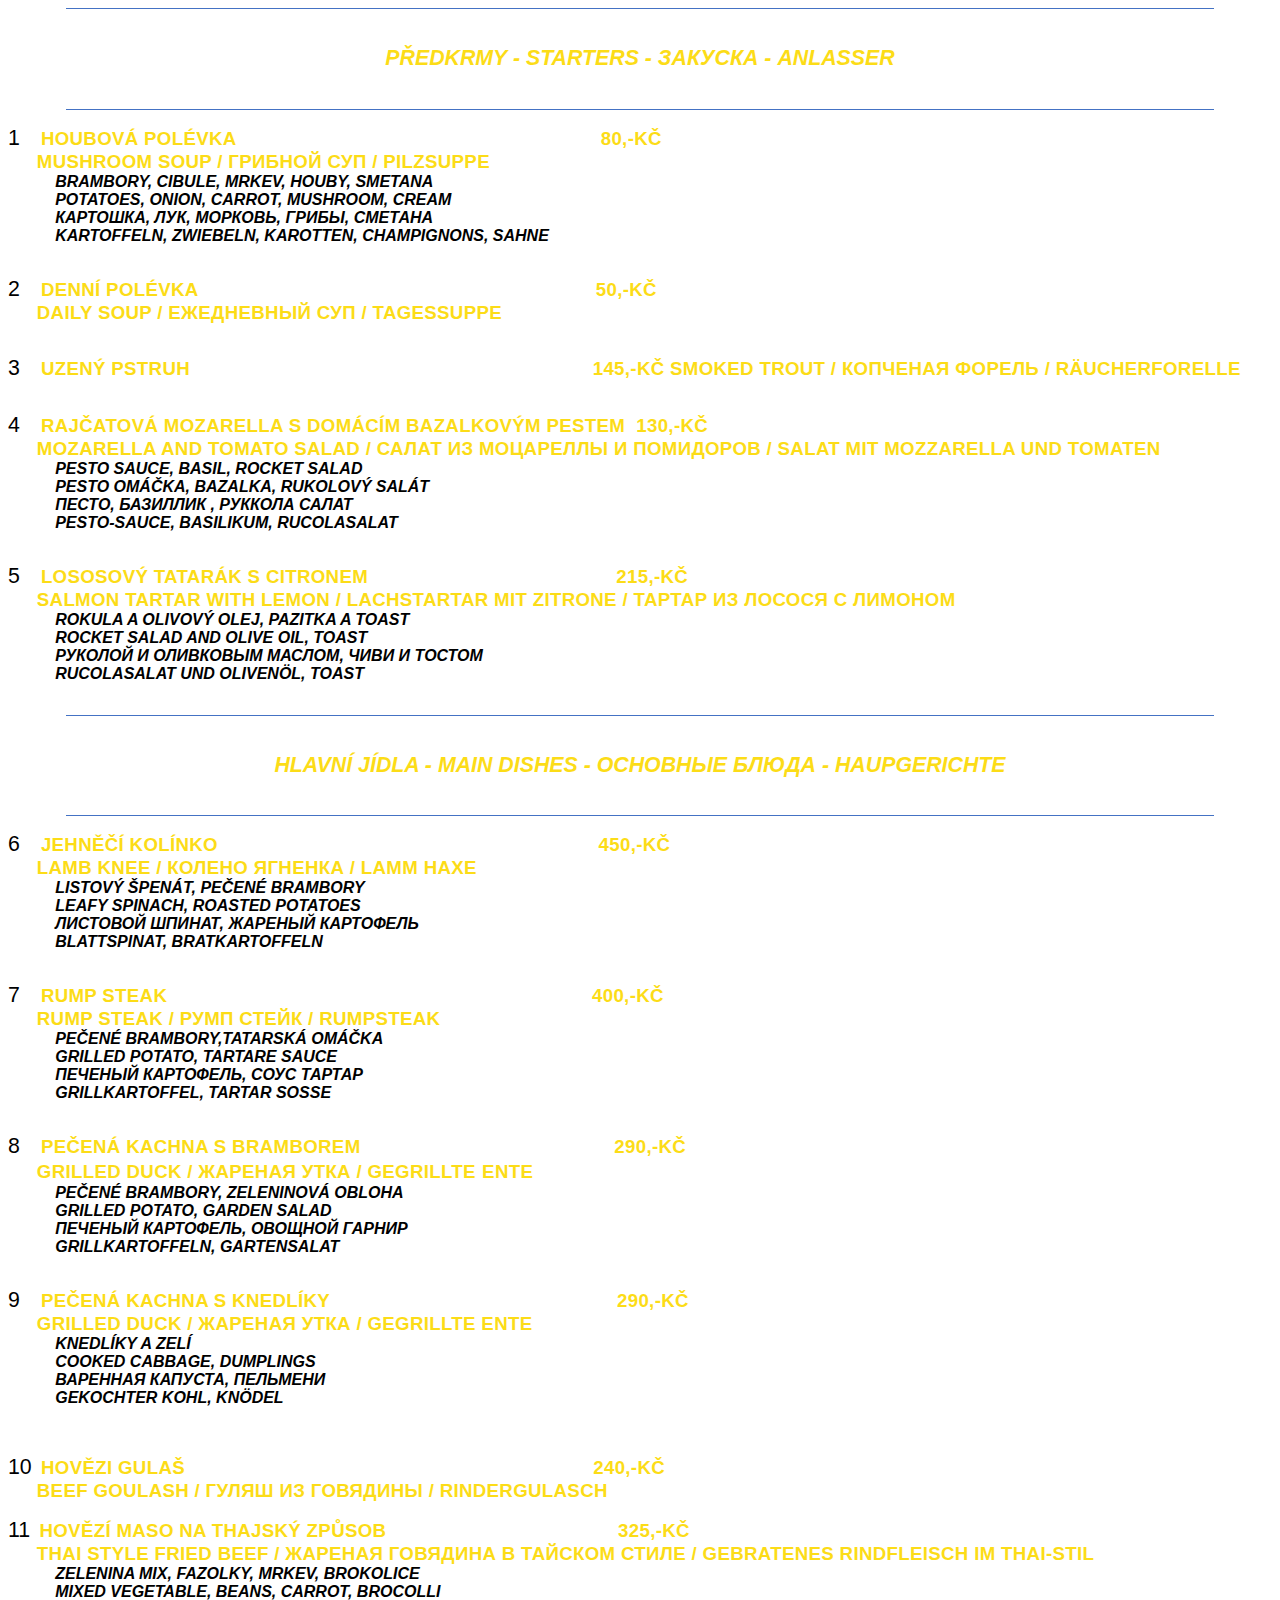
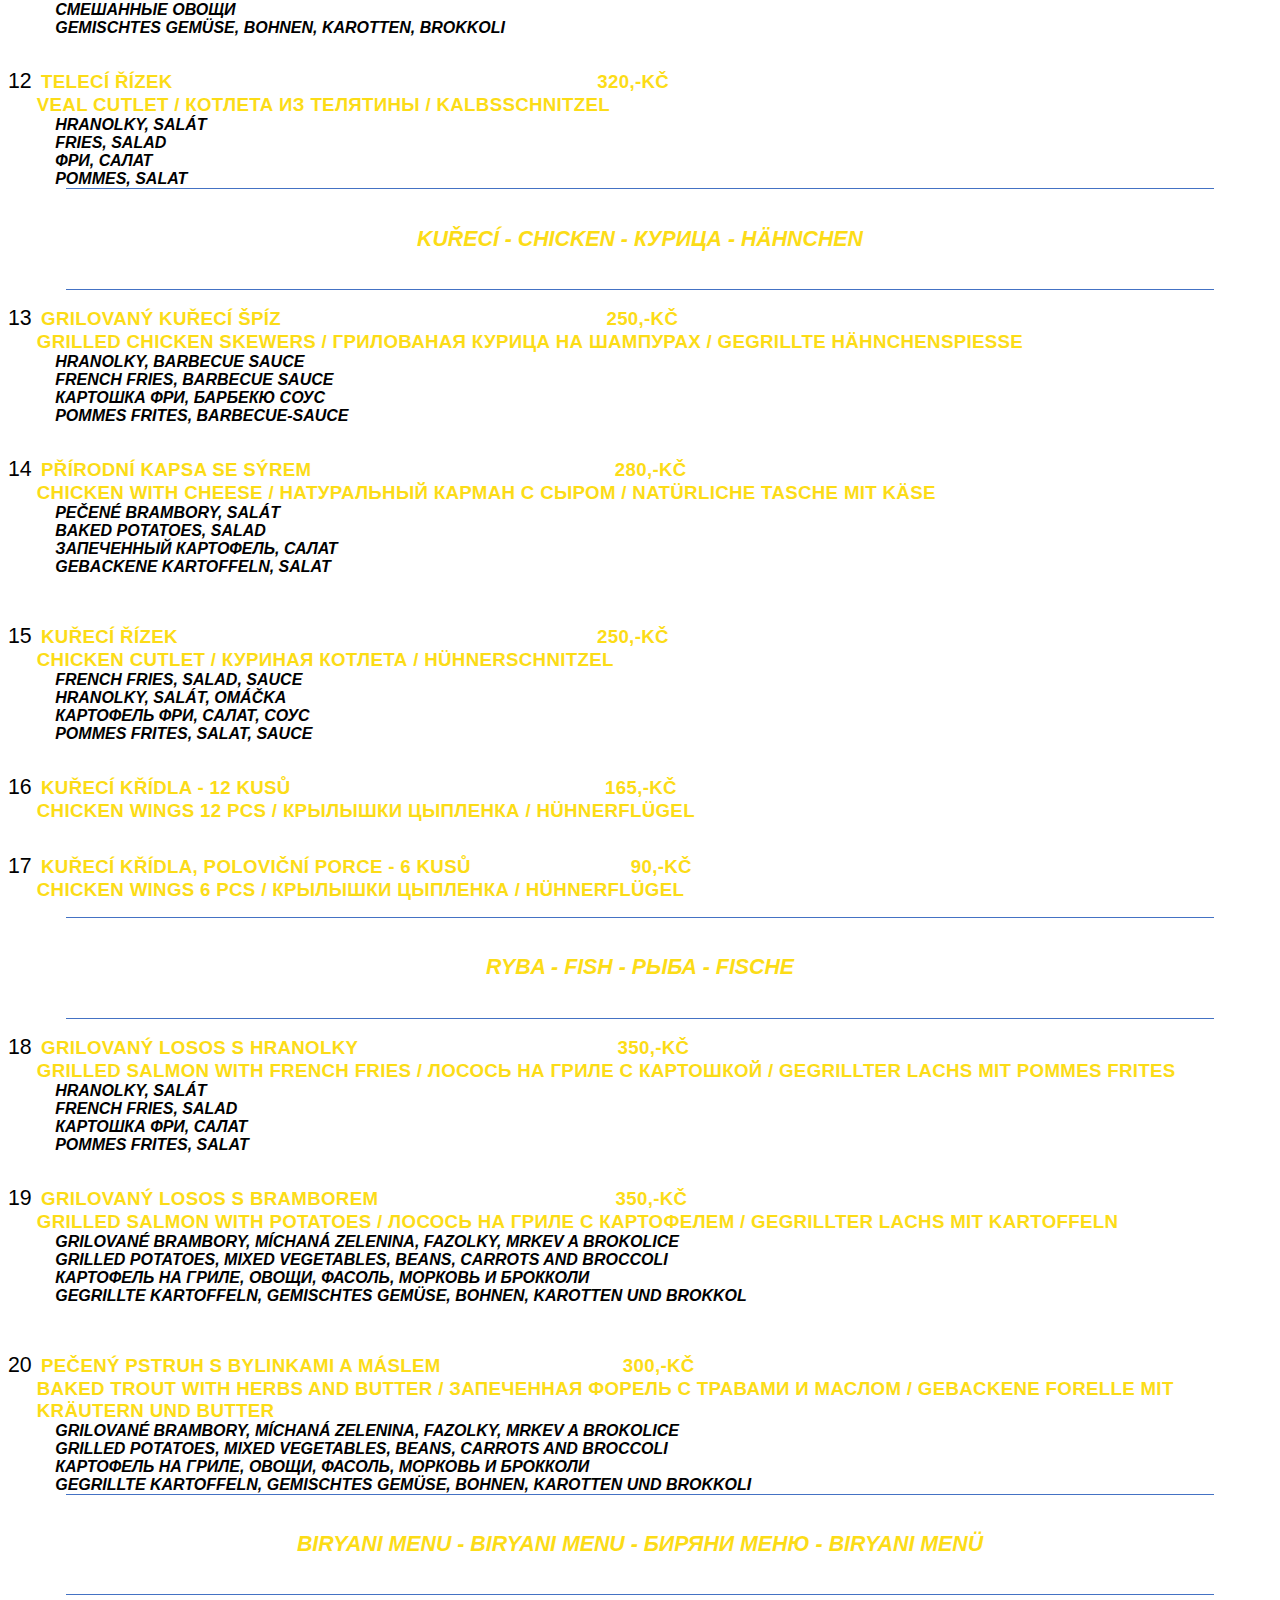
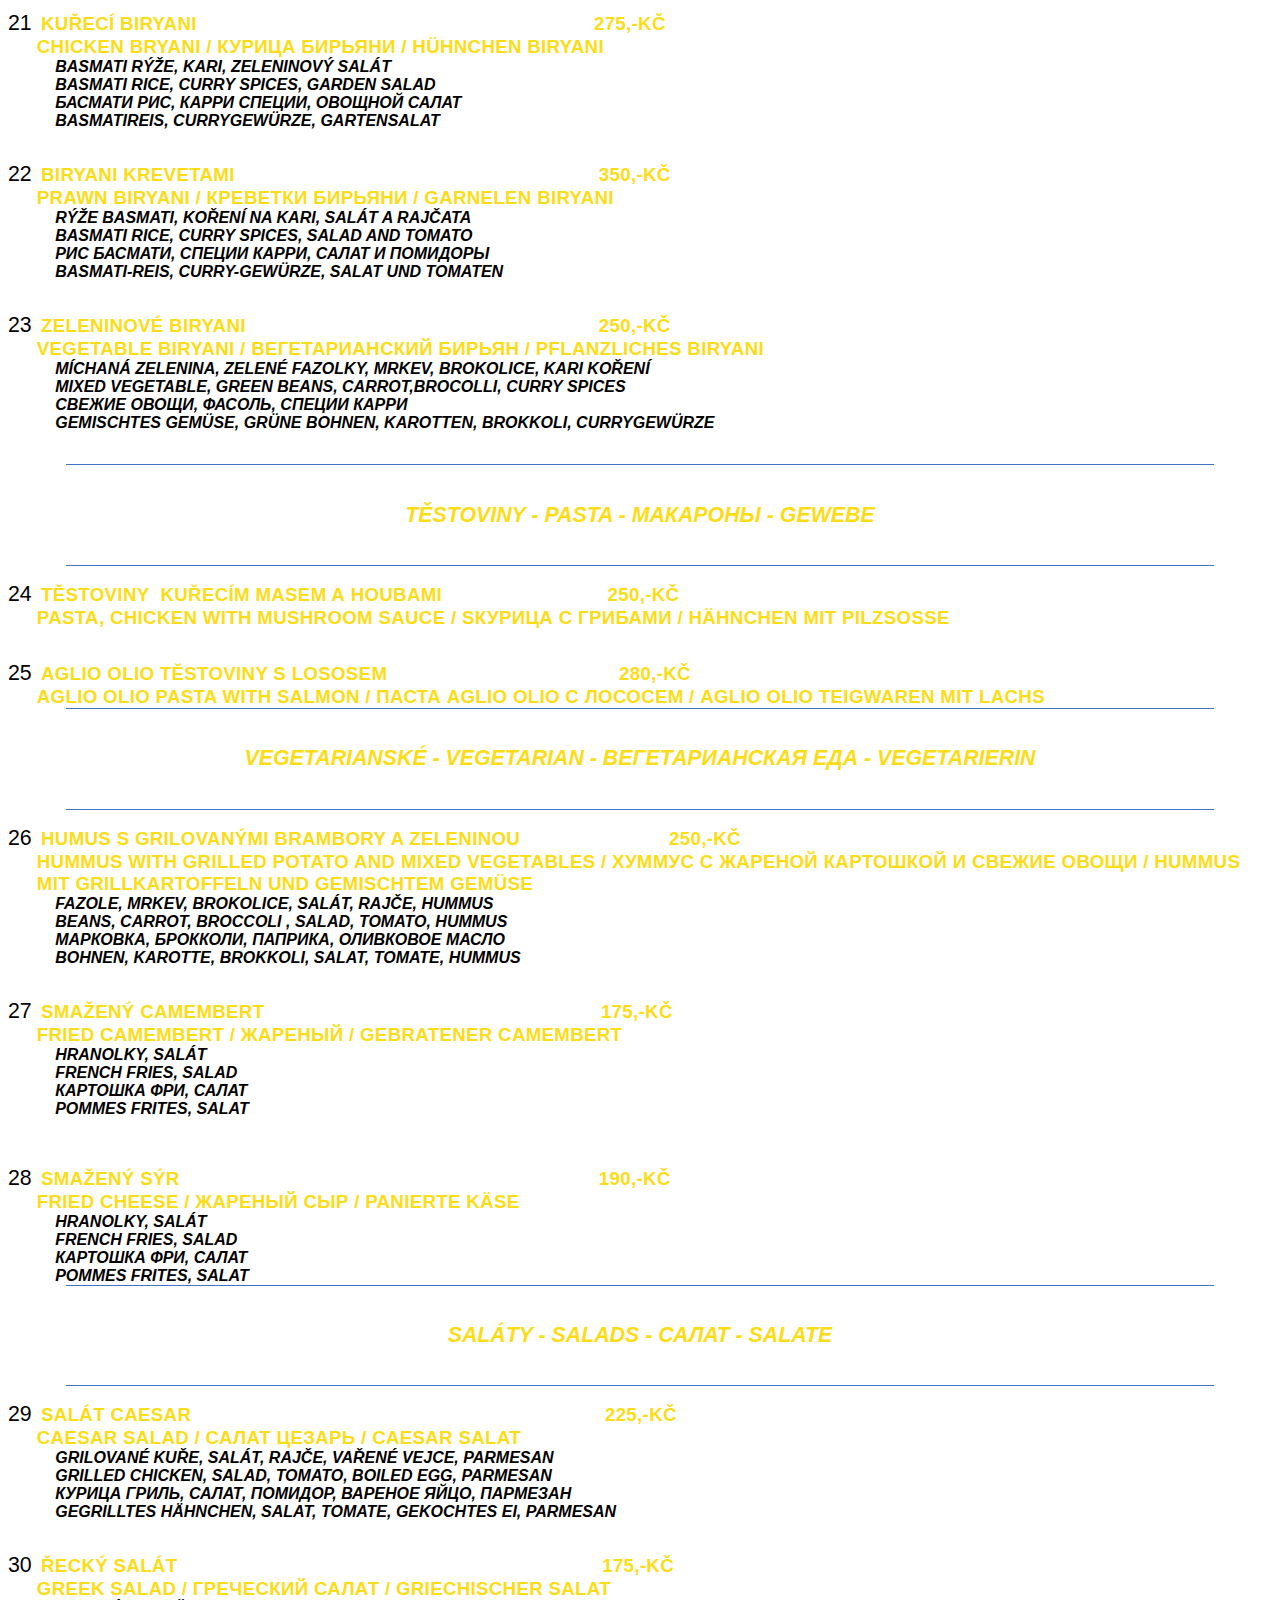
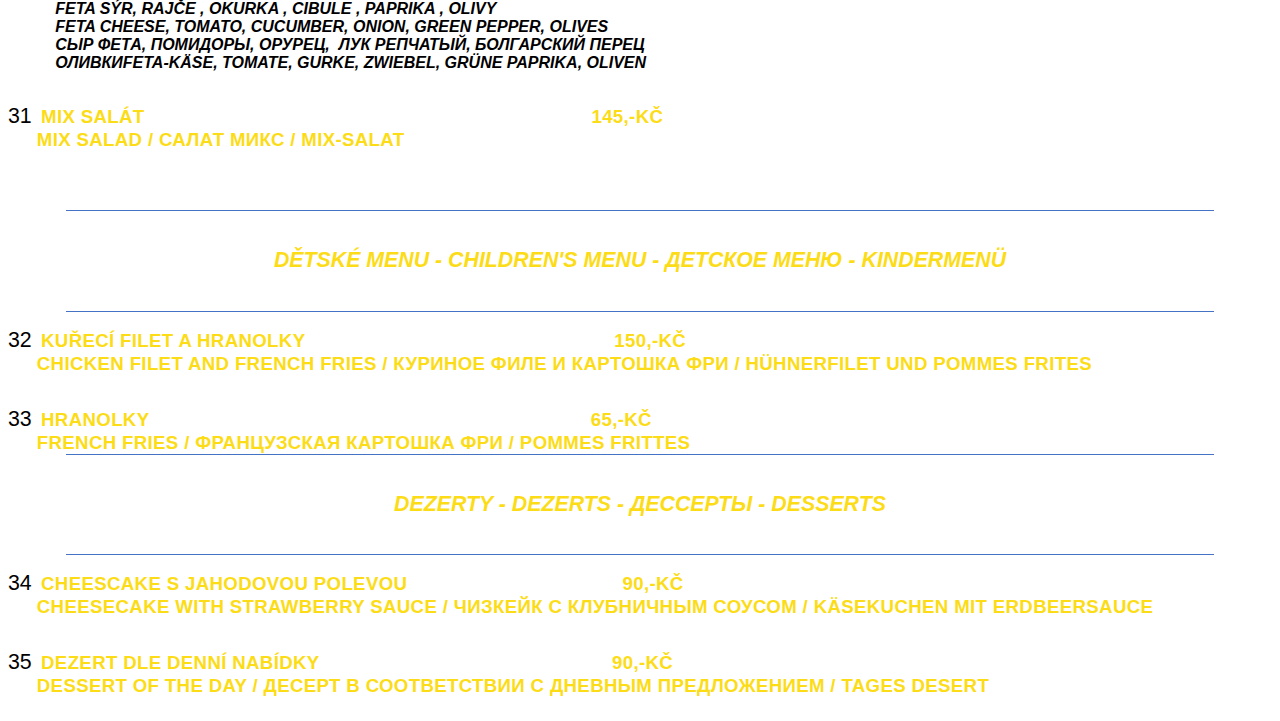
==== commit 48509670: "improved db model" ====
--- a/menu.htm
+++ b/menu.htm
@@ -439,10 +439,10 @@
 
 <p class=MsoNormal style='margin-bottom:0cm'>&nbsp;</p>
 
-<h1><span class=MsoIntenseReference><span style='color:windowtext;text-transform:
-uppercase'>10<span style='font:7.0pt "Times New Roman"'>&nbsp;&nbsp; </span></span></span><span
-class=MsoIntenseReference><span style='font-size:14.0pt;font-variant:normal !important;
-color:#FCDC17;text-transform:uppercase'>hOV�ZI GULA�������������������������������������������������������������������������� 240,-K�<br>
+<h1><span style='color:windowtext'>10<span style='font:7.0pt "Times New Roman"'>&nbsp;&nbsp;&nbsp;
+</span></span><span class=MsoIntenseReference><span style='font-size:14.0pt;
+font-variant:normal !important;color:#FCDC17;text-transform:uppercase'>hOV�ZI
+GULA�������������������������������������������������������������������������� 240,-K�<br>
 BEEF GOULASH / &#1043;&#1059;&#1051;&#1071;&#1064; &#1048;&#1047;
 &#1043;&#1054;&#1042;&#1071;&#1044;&#1048;&#1053;&#1067; / RINDERGULASCH</span></span></h1>
 
@@ -621,9 +621,11 @@
 <h1><span style='color:windowtext'>18<span style='font:7.0pt "Times New Roman"'>&nbsp;&nbsp;&nbsp;
 </span></span><span class=MsoIntenseReference><span style='font-size:14.0pt;
 font-variant:normal !important;color:#FCDC17;text-transform:uppercase'>GRILOVAN�
-LOSOS������������������������������������������������������������������� 350,-K�<br>
-GRILLED SALMON / &#1043;&#1056;&#1048;&#1051;&#1054;&#1042;&#1040;&#1053;&#1053;&#1067;&#1049;
-&#1051;&#1054;&#1057;&#1054;&#1057;&#1068; / GEGRILLTER LACHS</span></span></h1>
+LOSOS S HRANOLKY������������������������������������� �������� 350,-K�<br>
+GRILLED SALMON WITH FRENCH FRIES / &#1051;&#1054;&#1057;&#1054;&#1057;&#1068;
+&#1053;&#1040; &#1043;&#1056;&#1048;&#1051;&#1045; &#1057;
+&#1050;&#1040;&#1056;&#1058;&#1054;&#1064;&#1050;&#1054;&#1049; / GEGRILLTER
+LACHS MIT POMMES FRITES</span></span></h1>
 
 <p class=MsoNormal style='margin-top:0cm;margin-right:0cm;margin-bottom:0cm;
 margin-left:35.4pt'><b><i><span style='font-size:12.0pt;text-transform:uppercase'>Hranolky,
@@ -646,15 +648,16 @@
 <h1><span style='color:windowtext'>19<span style='font:7.0pt "Times New Roman"'>&nbsp;&nbsp;&nbsp;
 </span></span><span class=MsoIntenseReference><span style='font-size:14.0pt;
 font-variant:normal !important;color:#FCDC17;text-transform:uppercase'>GRILOVAN�
-LOSOS������������������������������������������������������������������� 350,-K�<br>
-GRILLED SALMON /
-&#1043;&#1056;&#1048;&#1051;&#1054;&#1042;&#1040;&#1053;&#1053;&#1067;&#1049;
-&#1051;&#1054;&#1057;&#1054;&#1057;&#1068; / GEGRILLTER LACHS</span></span></h1>
+LOSOS S BRAMBOREM������������������������������������������ 350,-K�<br>
+GRILLED SALMON WITH POTATOES / &#1051;&#1054;&#1057;&#1054;&#1057;&#1068;
+&#1053;&#1040; &#1043;&#1056;&#1048;&#1051;&#1045; &#1057;
+&#1050;&#1040;&#1056;&#1058;&#1054;&#1060;&#1045;&#1051;&#1045;&#1052; / GEGRILLTER
+LACHS MIT KARTOFFELN</span></span></h1>
 
 <p class=MsoNormal style='margin-top:0cm;margin-right:0cm;margin-bottom:0cm;
 margin-left:35.4pt'><a name="_Hlk112165189"><b><i><span style='font-size:12.0pt;
 text-transform:uppercase'>GRILOVAN� BRAMBORY, m�chan� zelenina, fazolky, mrkev
-A BROKOLICI</span></i></b></a></p>
+A BROKOLICE</span></i></b></a></p>
 
 <p class=MsoNormal style='margin-top:0cm;margin-right:0cm;margin-bottom:0cm;
 margin-left:35.4pt'><b><i><span style='font-size:12.0pt;text-transform:uppercase'>grilled
@@ -689,7 +692,7 @@
 
 <p class=MsoNormal style='margin-top:0cm;margin-right:0cm;margin-bottom:0cm;
 margin-left:35.4pt'><b><i><span style='font-size:12.0pt;text-transform:uppercase'>GRILOVAN�
-BRAMBORY, m�chan� zelenina, fazolky, mrkev A BROKOLICI</span></i></b></p>
+BRAMBORY, m�chan� zelenina, fazolky, mrkev A BROKOLICE</span></i></b></p>
 
 <p class=MsoNormal style='margin-top:0cm;margin-right:0cm;margin-bottom:0cm;
 margin-left:35.4pt'><b><i><span style='font-size:12.0pt;text-transform:uppercase'>grilled
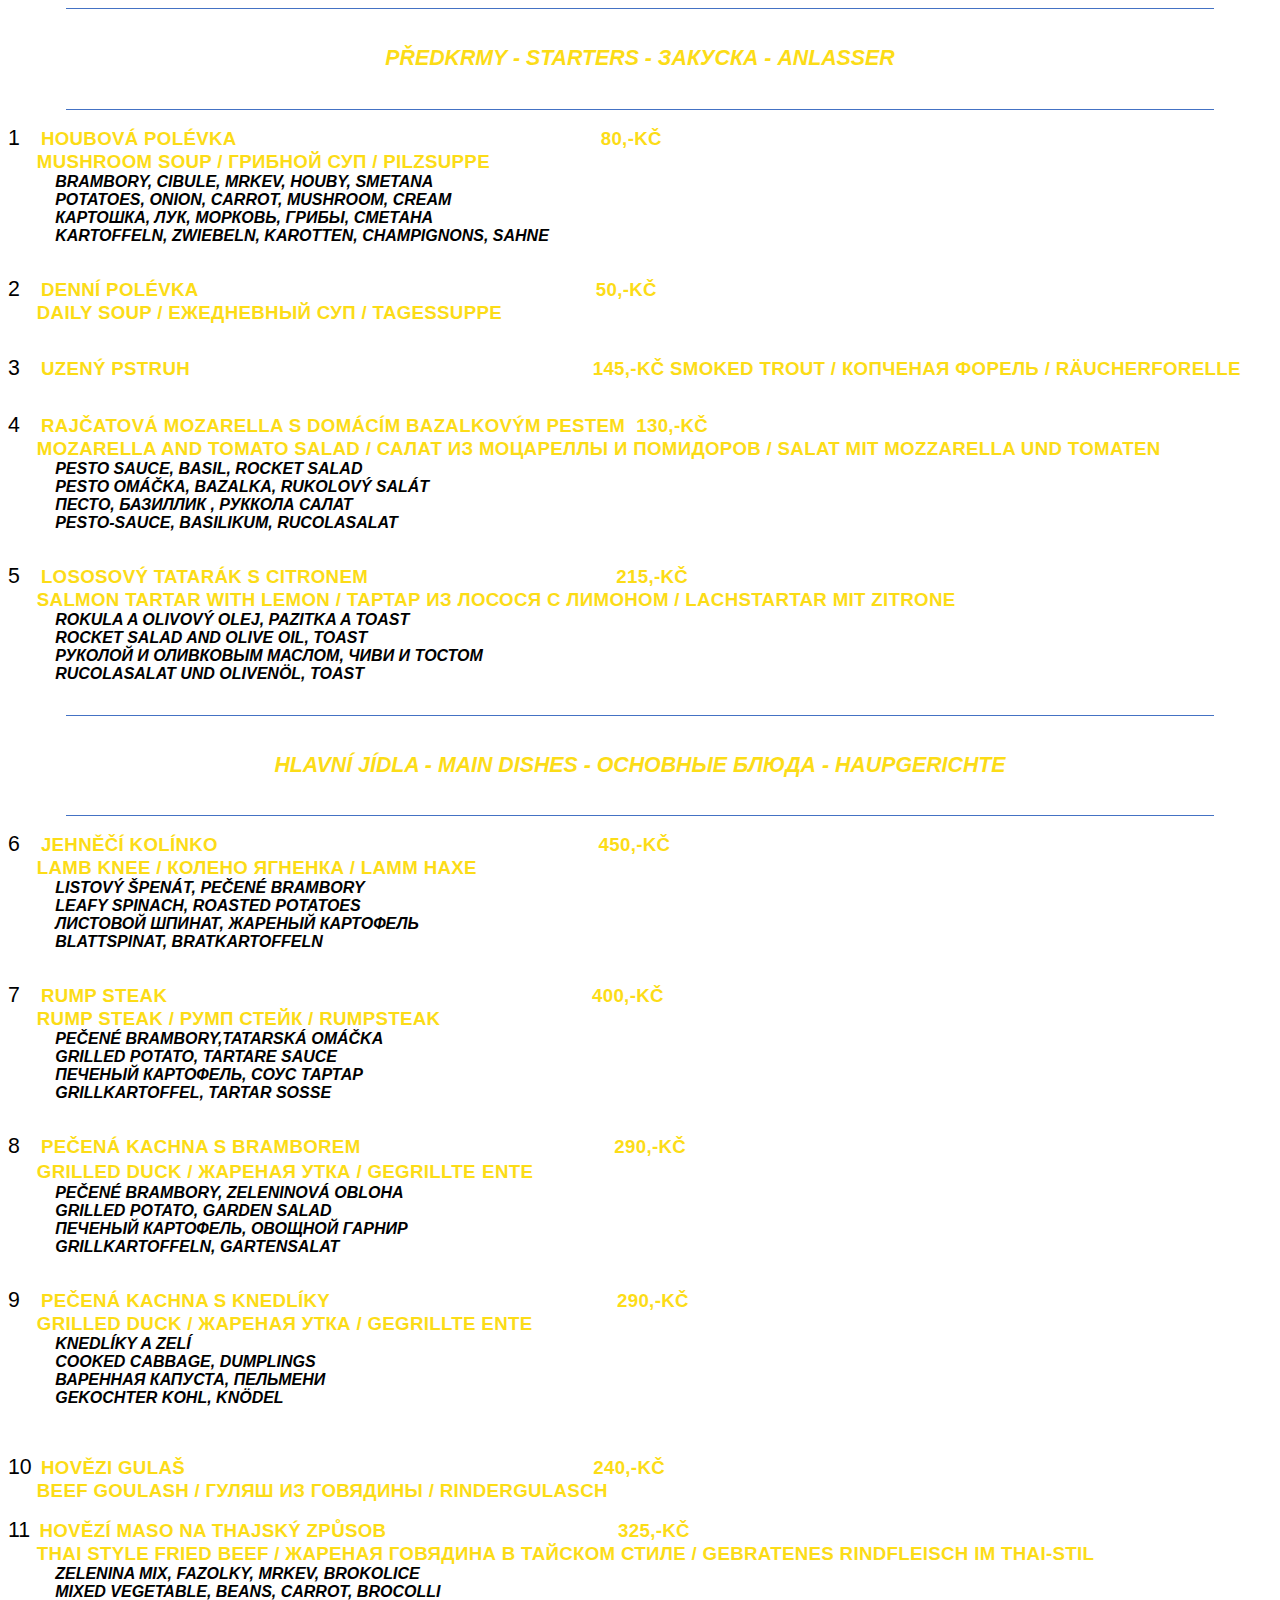
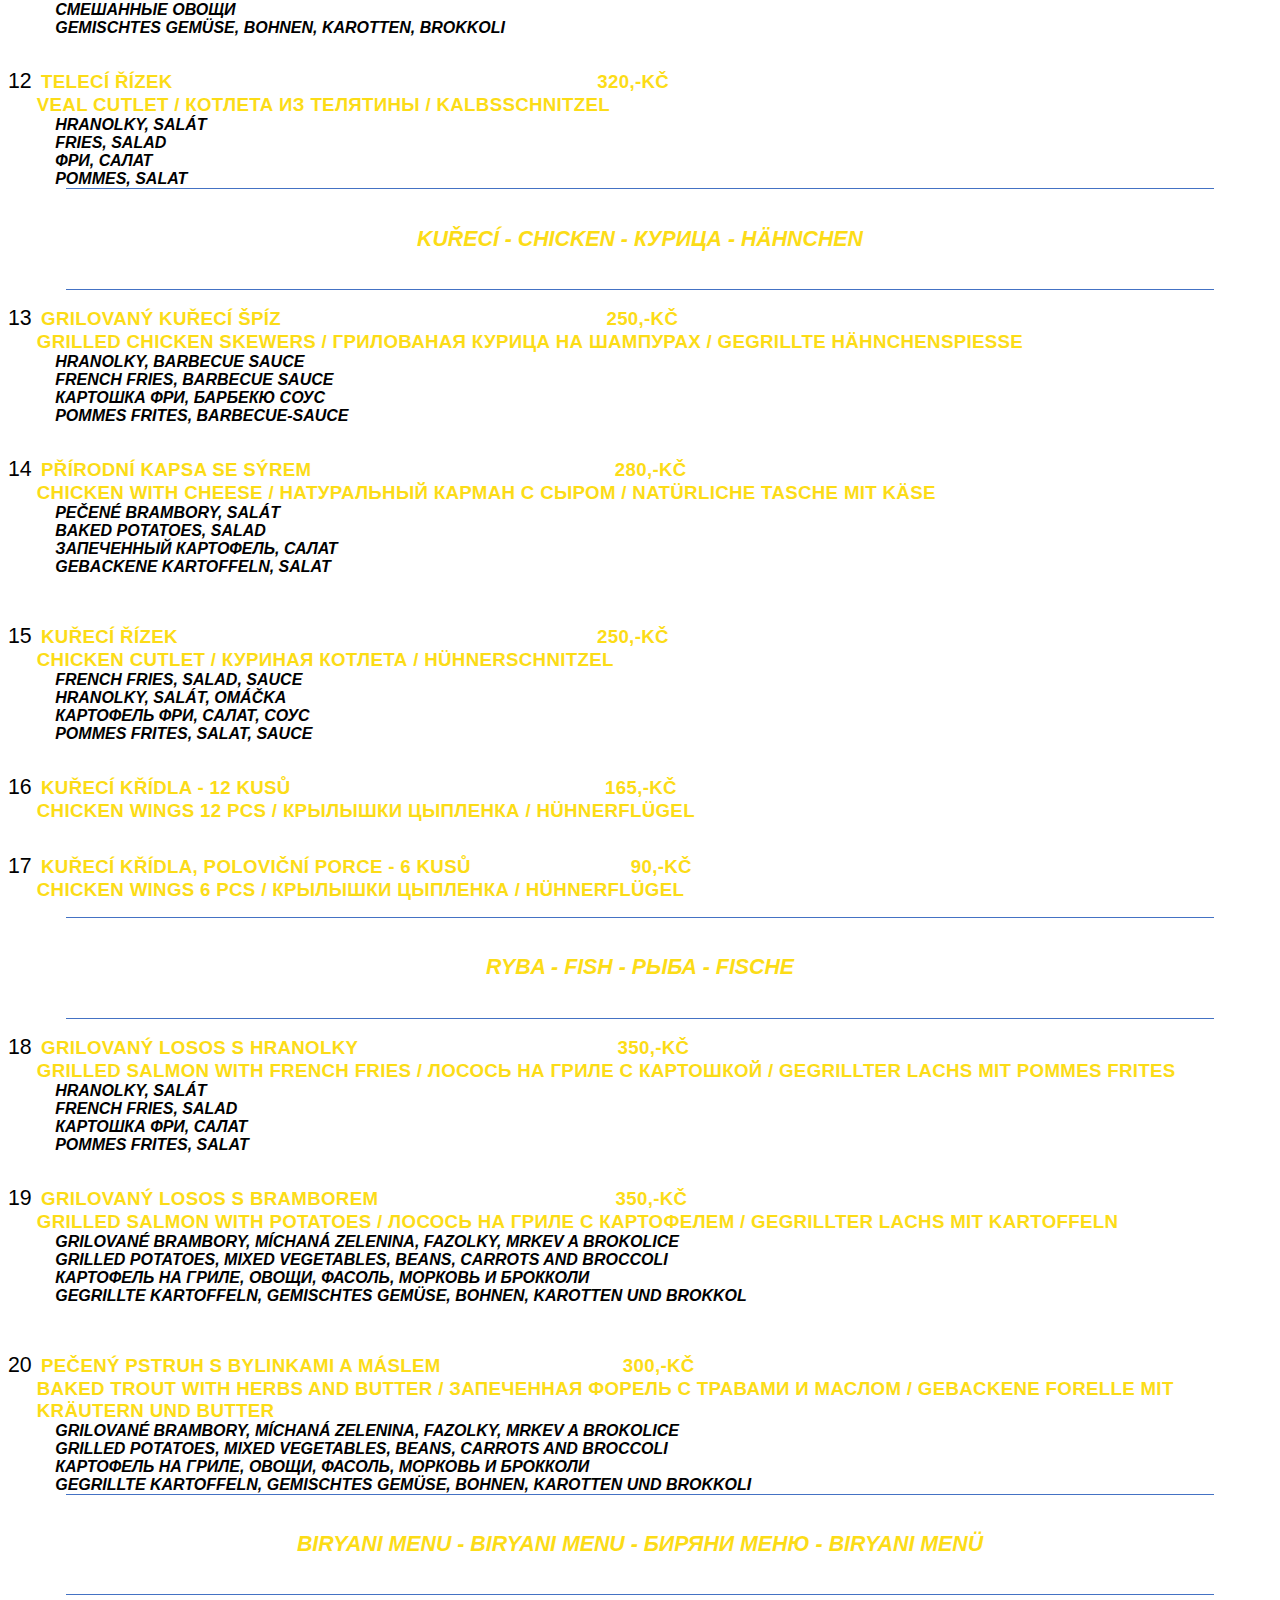
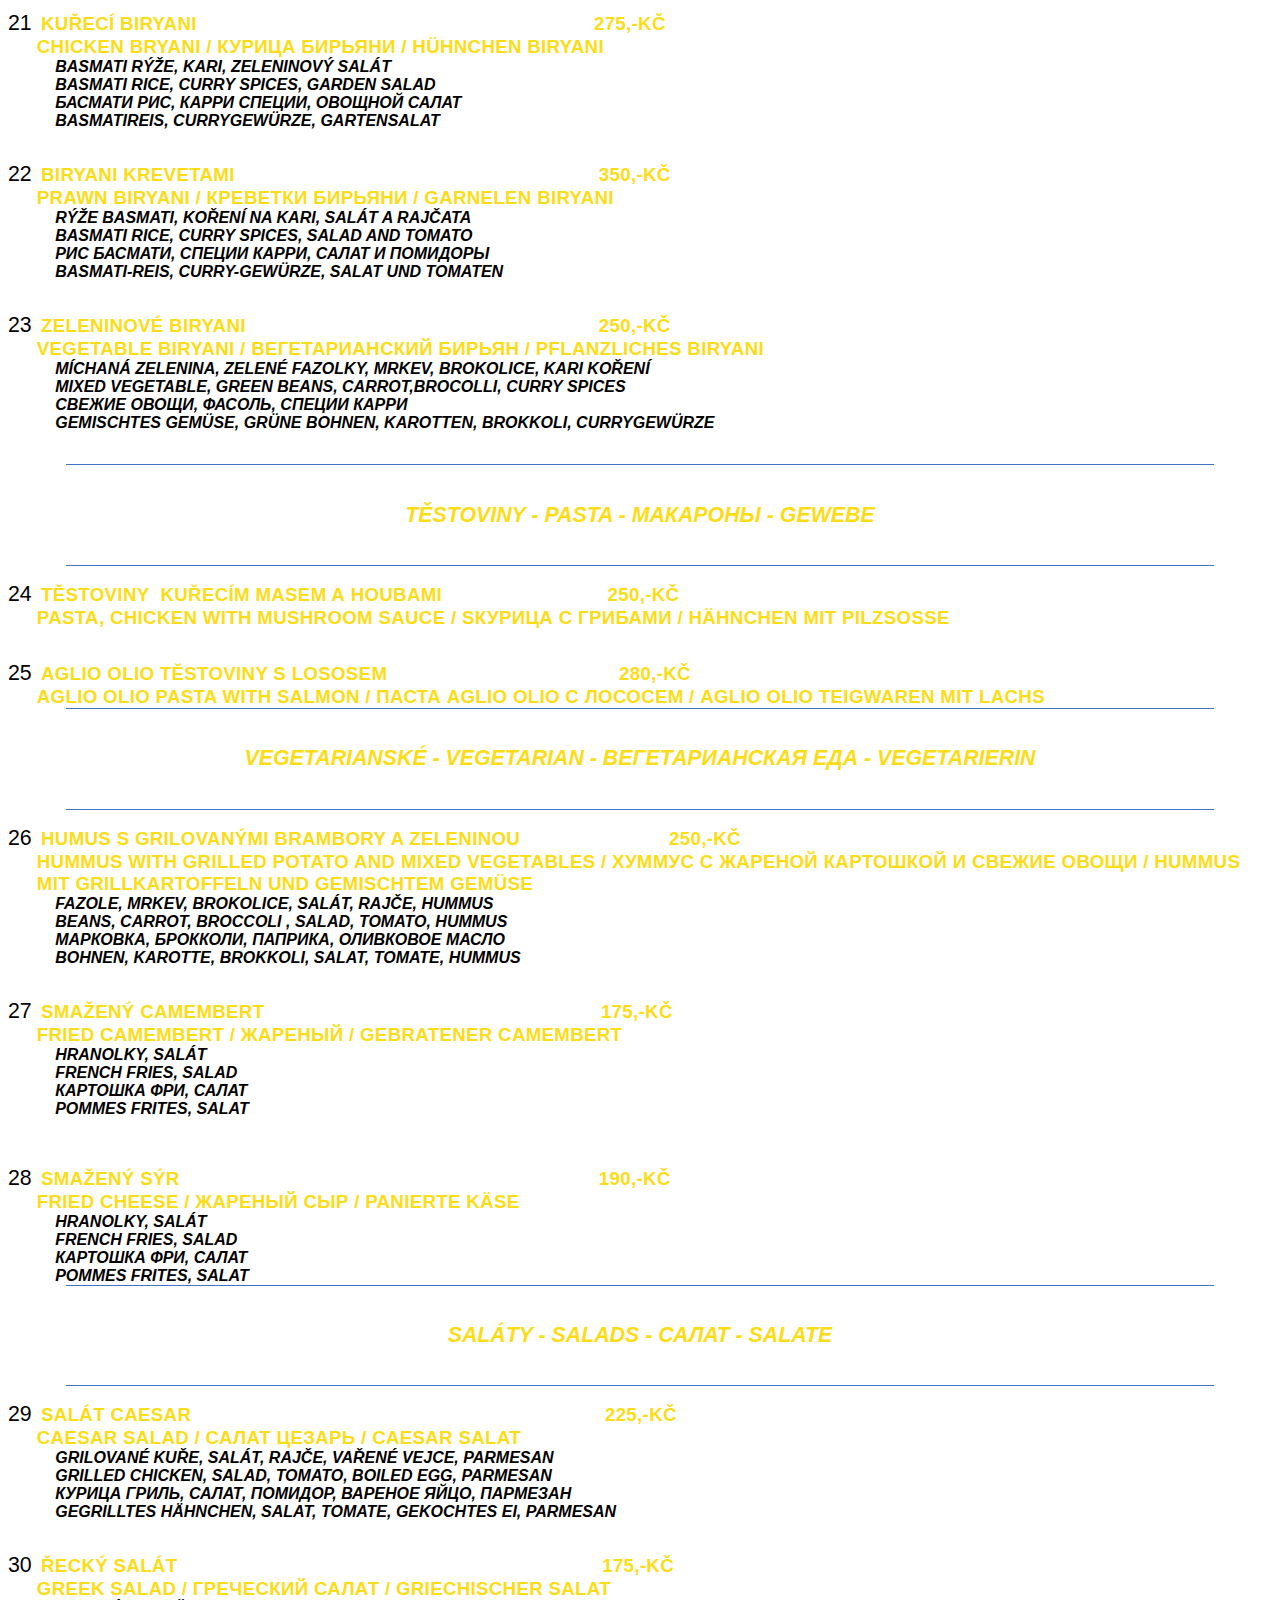
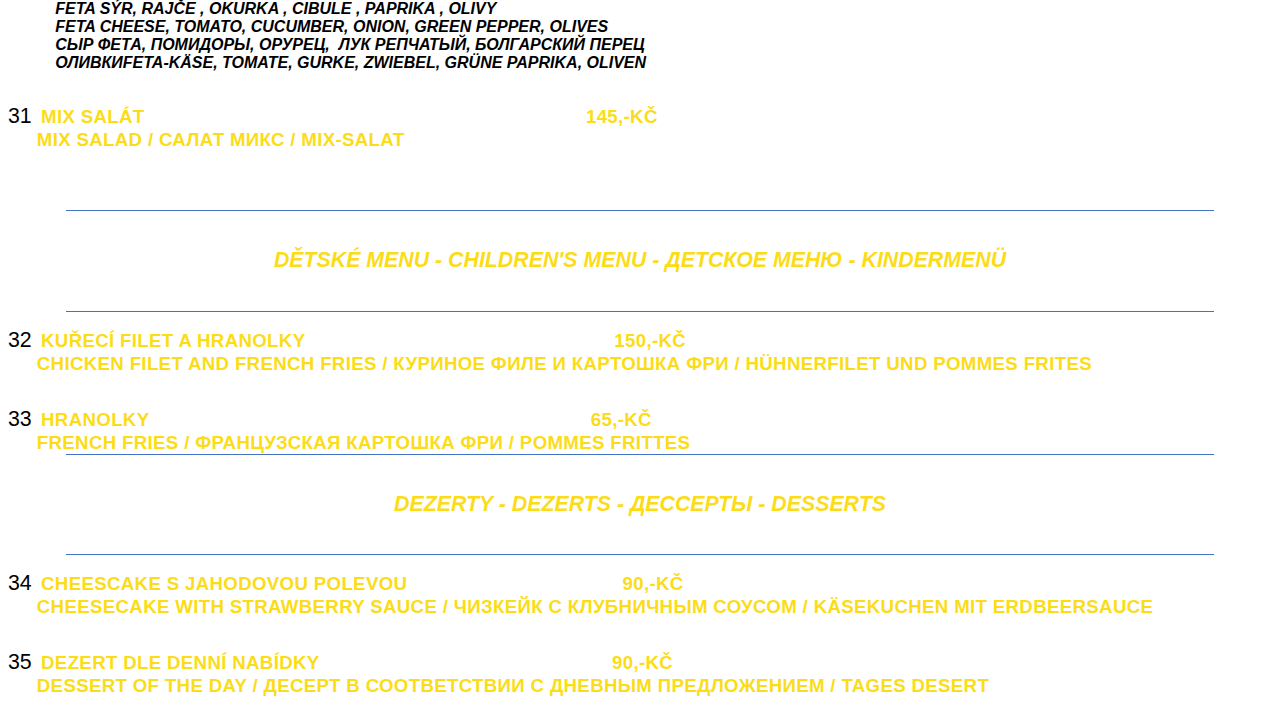
==== commit 18d2db74: "solution for change order or delete food and then refresh order" ====
--- a/menu.htm
+++ b/menu.htm
@@ -287,10 +287,9 @@
 </span></span><span class=MsoIntenseReference><span style='font-size:14.0pt;
 font-variant:normal !important;color:#FCDC17;text-transform:uppercase'>LOSOSOV�
 TATAR�K S&nbsp;CITRONEM�������������������������������������������� 215,-K�<br>
-SALMON TARTAR WITH lemon / LACHSTARTAR MIT ZITRONE /
-&#1058;&#1040;&#1056;&#1058;&#1040;&#1056; &#1048;&#1047;
-&#1051;&#1054;&#1057;&#1054;&#1057;&#1071; &#1057;
-&#1051;&#1048;&#1052;&#1054;&#1053;&#1054;&#1052;</span></span></h1>
+SALMON TARTAR WITH lemon / &#1058;&#1040;&#1056;&#1058;&#1040;&#1056;
+&#1048;&#1047; &#1051;&#1054;&#1057;&#1054;&#1057;&#1071; &#1057;
+&#1051;&#1048;&#1052;&#1054;&#1053;&#1054;&#1052; / LACHSTARTAR MIT ZITRONE</span></span></h1>
 
 <p class=MsoNormal style='margin-top:0cm;margin-right:0cm;margin-bottom:0cm;
 margin-left:35.4pt'><b><i><span style='font-size:12.0pt;text-transform:uppercase'>rokula
@@ -621,7 +620,7 @@
 <h1><span style='color:windowtext'>18<span style='font:7.0pt "Times New Roman"'>&nbsp;&nbsp;&nbsp;
 </span></span><span class=MsoIntenseReference><span style='font-size:14.0pt;
 font-variant:normal !important;color:#FCDC17;text-transform:uppercase'>GRILOVAN�
-LOSOS S HRANOLKY������������������������������������� �������� 350,-K�<br>
+LOSOS S HRANOLKY���������������������������������������������� 350,-K�<br>
 GRILLED SALMON WITH FRENCH FRIES / &#1051;&#1054;&#1057;&#1054;&#1057;&#1068;
 &#1053;&#1040; &#1043;&#1056;&#1048;&#1051;&#1045; &#1057;
 &#1050;&#1040;&#1056;&#1058;&#1054;&#1064;&#1050;&#1054;&#1049; / GEGRILLTER
@@ -650,9 +649,8 @@
 font-variant:normal !important;color:#FCDC17;text-transform:uppercase'>GRILOVAN�
 LOSOS S BRAMBOREM������������������������������������������ 350,-K�<br>
 GRILLED SALMON WITH POTATOES / &#1051;&#1054;&#1057;&#1054;&#1057;&#1068;
-&#1053;&#1040; &#1043;&#1056;&#1048;&#1051;&#1045; &#1057;
-&#1050;&#1040;&#1056;&#1058;&#1054;&#1060;&#1045;&#1051;&#1045;&#1052; / GEGRILLTER
-LACHS MIT KARTOFFELN</span></span></h1>
+&#1053;&#1040; &#1043;&#1056;&#1048;&#1051;&#1045; &#1057; &#1050;&#1040;&#1056;&#1058;&#1054;&#1060;&#1045;&#1051;&#1045;&#1052;
+/ GEGRILLTER LACHS MIT KARTOFFELN</span></span></h1>
 
 <p class=MsoNormal style='margin-top:0cm;margin-right:0cm;margin-bottom:0cm;
 margin-left:35.4pt'><a name="_Hlk112165189"><b><i><span style='font-size:12.0pt;
@@ -700,7 +698,8 @@
 
 <p class=MsoNormal style='margin-top:0cm;margin-right:0cm;margin-bottom:0cm;
 margin-left:35.4pt'><b><i><span style='font-size:12.0pt;text-transform:uppercase'>&#1050;&#1040;&#1056;&#1058;&#1054;&#1060;&#1045;&#1051;&#1068;
-&#1053;&#1040; &#1043;&#1056;&#1048;&#1051;&#1045;, &#1054;&#1042;&#1054;&#1065;&#1048;,
+&#1053;&#1040; &#1043;&#1056;&#1048;&#1051;&#1045;,
+&#1054;&#1042;&#1054;&#1065;&#1048;,
 &#1060;&#1040;&#1057;&#1054;&#1051;&#1068;,
 &#1052;&#1054;&#1056;&#1050;&#1054;&#1042;&#1068; &#1048;
 &#1041;&#1056;&#1054;&#1050;&#1050;&#1054;&#1051;&#1048;</span></i></b></p>
@@ -794,8 +793,8 @@
 <p class=MsoNormal style='margin-top:0cm;margin-right:0cm;margin-bottom:0cm;
 margin-left:35.4pt'><b><i><span style='font-size:12.0pt;text-transform:uppercase'>&#1057;&#1074;&#1077;&#1078;&#1080;&#1077;
 &#1086;&#1074;&#1086;&#1097;&#1080;,
-&#1092;&#1072;&#1089;&#1086;&#1083;&#1100;,
-&#1089;&#1087;&#1077;&#1094;&#1080;&#1080; &#1082;&#1072;&#1088;&#1088;&#1080;</span></i></b></p>
+&#1092;&#1072;&#1089;&#1086;&#1083;&#1100;, &#1089;&#1087;&#1077;&#1094;&#1080;&#1080;
+&#1082;&#1072;&#1088;&#1088;&#1080;</span></i></b></p>
 
 <p class=MsoNormal style='margin-top:0cm;margin-right:0cm;margin-bottom:0cm;
 margin-left:35.4pt'><b><i><span style='font-size:12.0pt;text-transform:uppercase'>Gemischtes
@@ -867,8 +866,7 @@
 margin-left:35.4pt'><b><i><span style='font-size:12.0pt;text-transform:uppercase'>&#1052;&#1072;&#1088;&#1082;&#1086;&#1074;&#1082;&#1072;,
 &#1073;&#1088;&#1086;&#1082;&#1082;&#1086;&#1083;&#1080;,
 &#1087;&#1072;&#1087;&#1088;&#1080;&#1082;&#1072;,
-&#1086;&#1083;&#1080;&#1074;&#1082;&#1086;&#1074;&#1086;&#1077;
-&#1084;&#1072;&#1089;&#1083;&#1086;</span></i></b></p>
+&#1086;&#1083;&#1080;&#1074;&#1082;&#1086;&#1074;&#1086;&#1077; &#1084;&#1072;&#1089;&#1083;&#1086;</span></i></b></p>
 
 <p class=MsoNormal style='margin-top:0cm;margin-right:0cm;margin-bottom:0cm;
 margin-left:35.4pt'><b><i><span style='font-size:12.0pt;text-transform:uppercase'>BOHNEN,
@@ -999,7 +997,7 @@
 <h1><span style='color:windowtext'>31<span style='font:7.0pt "Times New Roman"'>&nbsp;&nbsp;&nbsp;
 </span></span><span class=MsoIntenseReference><span style='font-size:14.0pt;
 font-variant:normal !important;color:#FCDC17;text-transform:uppercase'>mix
-sal�t�������������������������������������������������������������������������������� 145,-K�<br>
+sal�t���������������������������������������������������������������������� �������� 145,-K�<br>
 MIX SALAD / &#1057;&#1040;&#1051;&#1040;&#1058; &#1052;&#1048;&#1050;&#1057; /
 MIX-SALAT</span></span></h1>
 
@@ -1047,8 +1045,8 @@
 43.2pt'>
 
 <p class=test style='margin-top:18.0pt;margin-right:0cm;margin-bottom:18.0pt;
-margin-left:0cm'>DEZERTY - DEZERTS - &#1044;&#1045;&#1057;&#1057;&#1045;&#1056;&#1058;&#1067;
-- DESSERTS</p>
+margin-left:0cm'>DEZERTY - DEZERTS -
+&#1044;&#1045;&#1057;&#1057;&#1045;&#1056;&#1058;&#1067; - DESSERTS</p>
 
 </div>
 
